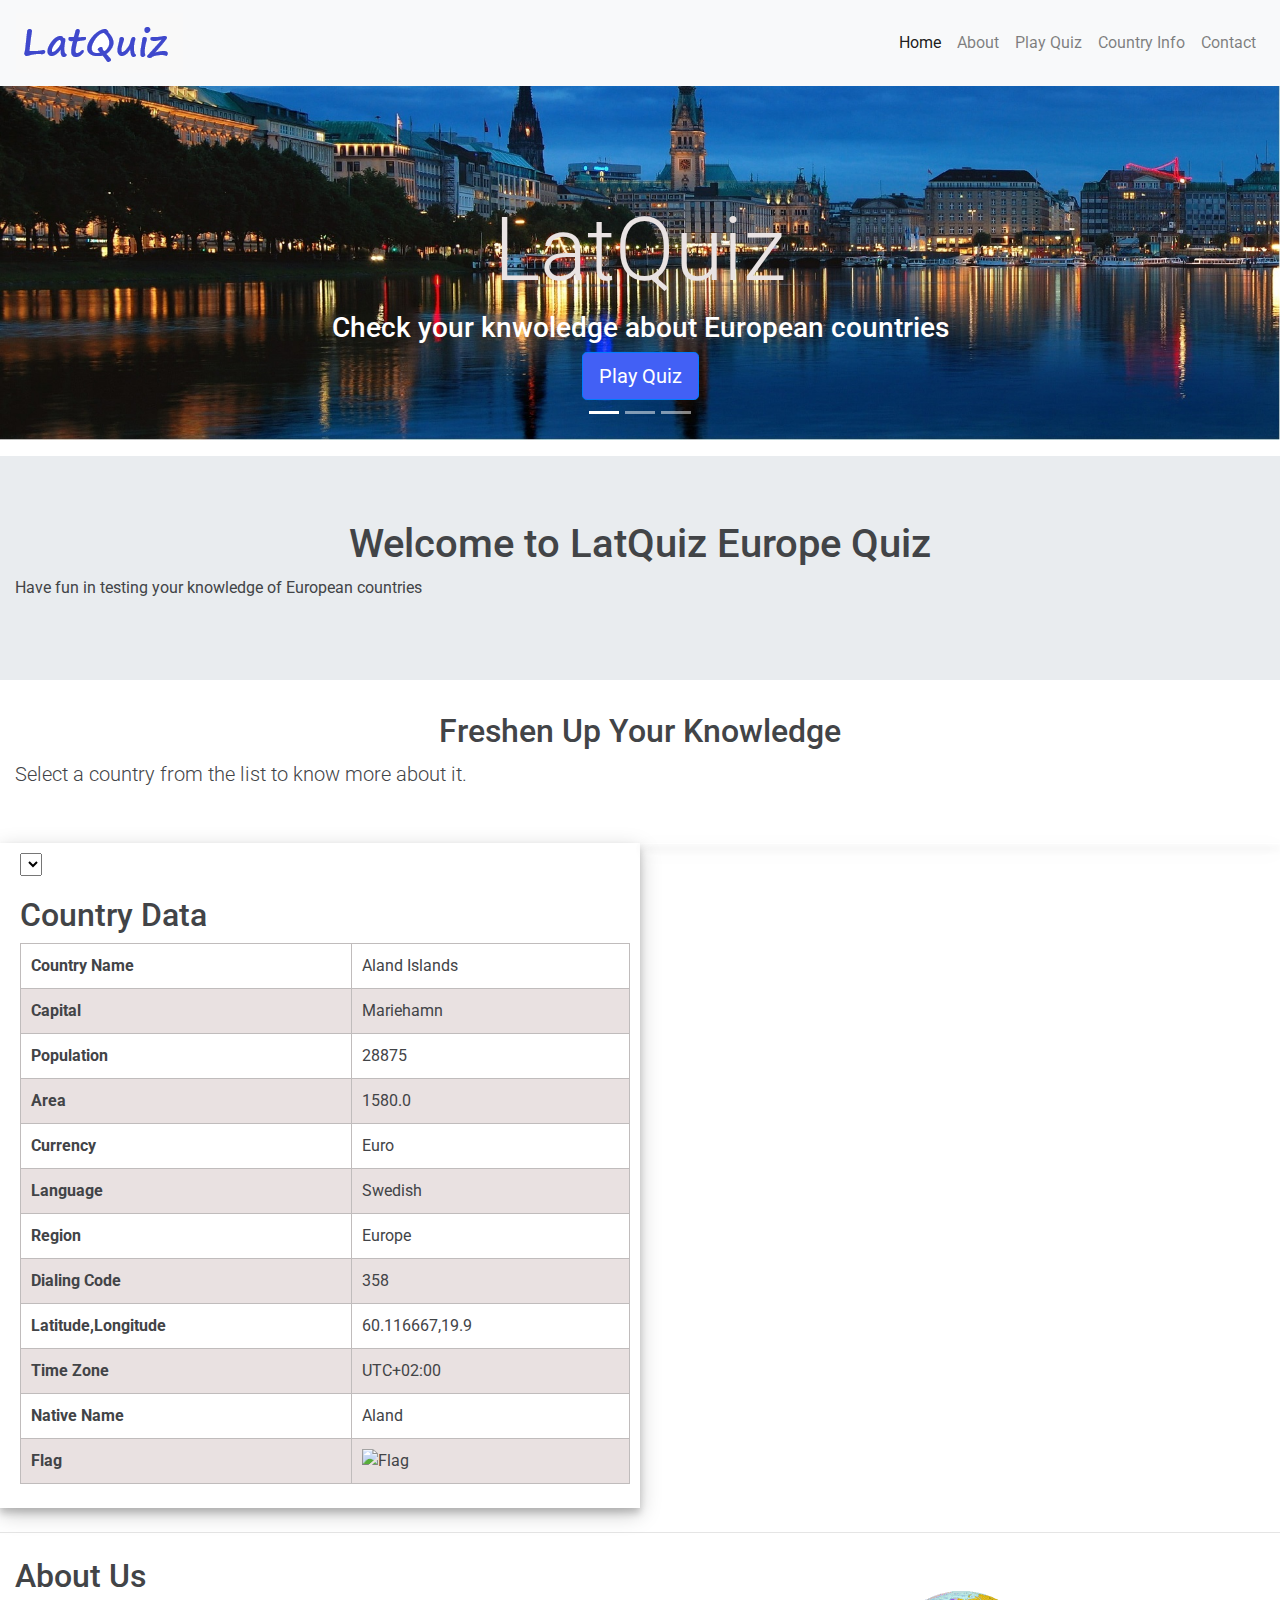
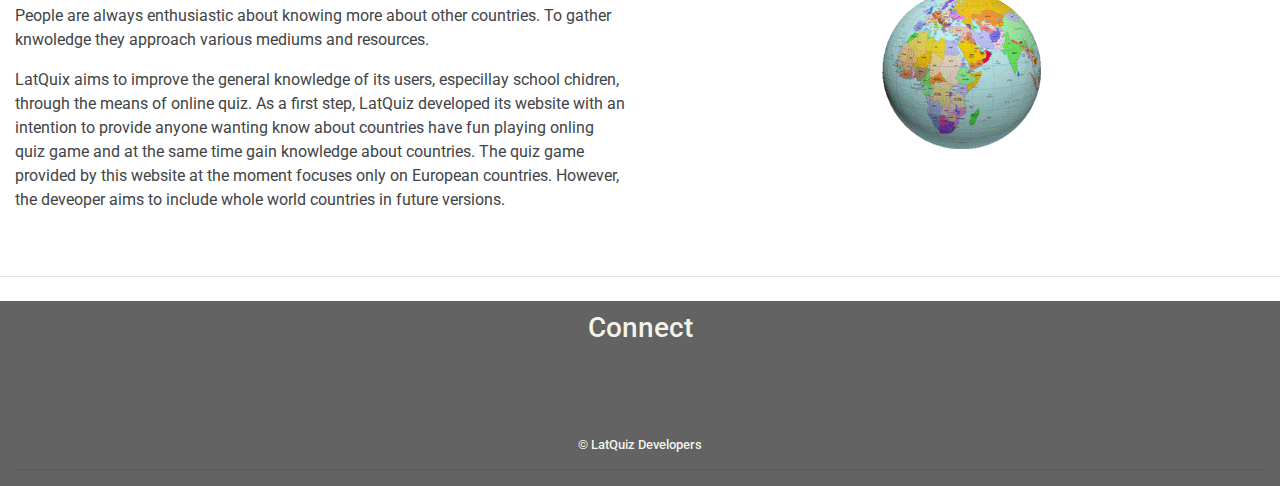
==== index.html @ 88f86298 "semantic mark up used to structure codes" ====
<!DOCTYPE html>
<html lang="en">
<head>
    <meta charset="UTF-8">
    <meta http-equiv="X-UA-Compatible" content="IE=edge">
    <meta name="viewport" content="width=device-width, initial-scale=1.0, maximum-scale=1, minimum-scale=1">
    <title>LatQuiz European Quiz</title>
    <link rel="stylesheet" href="https://maxcdn.bootstrapcdn.com/bootstrap/4.0.0/css/bootstrap.min.css" integrity="sha384-Gn5384xqQ1aoWXA+058RXPxPg6fy4IWvTNh0E263XmFcJlSAwiGgFAW/dAiS6JXm" crossorigin="anonymous">
    <script src="https://code.jquery.com/jquery-3.2.1.slim.min.js" integrity="sha384-KJ3o2DKtIkvYIK3UENzmM7KCkRr/rE9/Qpg6aAZGJwFDMVNA/GpGFF93hXpG5KkN" crossorigin="anonymous"></script>
    <script src="https://cdnjs.cloudflare.com/ajax/libs/popper.js/1.12.9/umd/popper.min.js" integrity="sha384-ApNbgh9B+Y1QKtv3Rn7W3mgPxhU9K/ScQsAP7hUibX39j7fakFPskvXusvfa0b4Q" crossorigin="anonymous"></script>
    <script src="https://maxcdn.bootstrapcdn.com/bootstrap/4.0.0/js/bootstrap.min.js" integrity="sha384-JZR6Spejh4U02d8jOt6vLEHfe/JQGiRRSQQxSfFWpi1MquVdAyjUar5+76PVCmYl" crossorigin="anonymous"></script>
    <link rel="stylesheet" href="https://use.fontawesome.com/releases/v5.6.3/css/all.css" integrity="sha384-UHRtZLI+pbxtHCWp1t77Bi1L4ZtiqrqD80Kn4Z8NTSRyMA2Fd33n5dQ8lWUE00s/" crossorigin="anonymous"/>
    <link rel="stylesheet" href="assets/css/style.css">
</head>
<body>
 <header>
    <!-- Credit: Navigation was created using Bootstrap code and was modified to fit the purpose of the site   -->
    <div class="container-fluid">
        <div class="row">
            <div class="col-lg-12 bg">
                <nav class="navbar navbar-expand-md navmain navbar-light bg-light fixed-top">
                    <a class="navbar-brand" href="index.html"><img src="assets/images/logo.png" alt="logo"></a>
                    <button class="navbar-toggler" type="button" data-toggle="collapse" data-target="#navbarResponsive" aria-controls="navbarNav" aria-expanded="false" aria-label="Toggle navigation">
                      <span class="navbar-toggler-icon"></span>
                    </button>
                    <div class="collapse navbar-collapse" id="navbarResponsive">
                      <ul class="navbar-nav ml-auto">
                        <li class="nav-item active">
                          <a class="nav-link" href="#">Home <span class="sr-only">(current)</span></a>
                        </li>
                        <li class="nav-item">
                          <a class="nav-link" href="#about">About</a>
                        </li>
                        <li class="nav-item">
                          <a class="nav-link" href="quiz.html">Play Quiz</a>
                        </li>
                        <li class="nav-item">
                           <a class="nav-link" href="#countryInfo">Country Info</a>
                        </li>
                        <li class="nav-item">
                           <a class="nav-link" href="contact.html">Contact</a>
                        </li>
                      </ul>
                    </div>
                  </nav>
            </div> 
        </div>    
    </div>   
 </header>
    
    <div class="container-fluid">
        <dir class="row">
            <div id="slides" class="carousel slide" data-ride="carousel">
                <ul class="carousel-indicators">
                    <li data-target="#slides" data-slide-to="0" class="active"></li>
                    <li data-target="#slides" data-slide-to="1"></li>
                    <li data-target="#slides" data-slide-to="2"></li>
                </ul>
                <div id="carousel-inner" class="carousel-inner">
                    <div class="carousel-item active">
                        <img src="assets/images/europe1.jpg" alt="background">
                        <div class="carousel-caption">
                            <h1 class="display-2" style="color:#e9e3e3">LatQuiz</h1>
                            <h3>Check your knwoledge about European countries</h3>
                            <a href="quiz.html"><button type="button" class="btn btn-primary btn-lg">Play Quiz</button></a>
                        </div>
                    </div>
                    <div class="carousel-item">
                      <img src="assets/images/europe2.jpg" alt="background">
                      <div class="carousel-caption">
                          <h1 class="display-2" style="color:#e9e3e3">LatQuiz</h1>
                          <h3>Second smallest continent in size but the third largest in population</h3>
                          <a href="quiz.html"><button type="button" class="btn btn-primary btn-lg">Play Quiz</button></a>
                      </div>
                  </div>
                  <div class="carousel-item">
                      <img src="assets/images/europe3.jpg" alt="background">
                      <div class="carousel-caption">
                          <h1 class="display-2" style="color:#e9e3e3">LatQuiz</h1>
                          <h3>Check your knwoledge about European countries</h3>
                          <a href="quiz.html"><button type="button" class="btn btn-primary btn-lg">Play Quiz</button></a>
                      </div>
                  </div>
                </div>
            </div> 
        </dir>
     </div>

     <div class="jumbotron jumbotron-fluid">
         <div class="col-12">
            <h1>Welcome to LatQuiz Europe Quiz</h1>
            <p>Have fun in testing your knowledge of European countries</p>
        </div>
      </div>
    
      <div class="container-fluid padding"  id="countryInfo">
          <div class="row welcome text-center">
              <div class="col-12">
                  <h2> Freshen Up Your Knowledge</h2>  
              </div>
              <hr> 
              <div class="col-12"  style="margin-bottom: 3%;">
                  <p class="lead">Select a country from the list to know more about it.</p>
              </div>
          </div>
      </div>

      <div> 
         
      <div class="container-fluid">
          <div class="row paddin">
              <div class="col-xs-12 col-sm-12 col-md-12 col-lg-6" id="countryData">
                <select name="countryList" id="countryList" onfocus='this.size=10;' onblur='this.size=1;' onchange ="displayData(this.value); this.size=1; this.blur();"></select>
                <h2 id ="countryHead" style="margin-left: 5px;">Country Data</h2>
                <table>
                    <tr>
                        <th>
                            Country Name
                        </th>
                        <td id="c_name">
                            Aland Islands
                        </td>
                    </tr>
                    <tr>
                        <th>
                            Capital
                        </th>
                        <td id="c_cap">
                            Mariehamn
                        </td>
                    </tr>
                    <tr>
                        <th>
                            Population
                        </th>
                        <td id="c_pop">
                            28875
                        </td>
                    </tr>
                    <tr>
                        <th>
                            Area
                        </th>
                        <td id="c_area">
                            1580.0
                        </td>
                    </tr>
                    <tr>
                        <th>
                            Currency
                        </th>
                        <td id="c_currency">
                            Euro
                        </td>
                    </tr>
                    <tr>
                        <th>
                            Language
                        </th>
                        <td id="c_language">
                            Swedish
                        </td>
                    </tr>
                    <tr>
                        <th>
                            Region
                        </th>
                        <td id="c_region">
                            Europe
                        </td>
                    </tr>
                    <tr>
                        <th>
                            Dialing Code
                        </th>
                        <td id="c_dial">
                            358
                        </td>
                    </tr>
                    <tr>
                        <th>
                            Latitude,Longitude
                        </th>
                        <td id="c_lat">
                            60.116667,19.9
                        </td>
                    </tr>
                    <tr>
                        <th>
                            Time Zone
                        </th>
                        <td  id="c_time">
                            UTC+02:00
                        </td>
                    </tr>
                    <tr>
                        <th>
                            Native Name
                        </th>
                        <td id="c_native">
                            Aland
                        </td>
                    </tr>
                    <tr>
                        <th>
                            Flag
                        </th>
                        <td id="c_flag">
                            <img id="flag_img" src="https://restcountries.eu/data/ala.svg" alt="Flag" width="50px;" height="30px;">
                        </td>
                    </tr>
                </table>
                <br>
                
              </div>
              <div class="col-md-6 col-lg-6" id="map">
    
              </div>

          </div>
      </div>
      <div class="container-fluid">
        <hr class="my-4">
      </div>
  
       <div class="container-fluid"  id="about">
            <div class="row padding">
                <div class="col-md-12 col-lg-6">
                    <h2>About Us</h2>
                    <p>People are always enthusiastic about knowing more about other countries.  To gather knwoledge they approach various mediums and resources.</p>
                    <p>LatQuix aims to improve the general knowledge of its users, especillay school chidren, through the means of online quiz. 
                        As a first step, LatQuiz developed its website with an intention to provide anyone wanting know about countries have fun 
                        playing onling quiz game and at the same time gain knowledge about countries. The quiz game provided by this website at 
                        the moment focuses only on European countries.  However, the deveoper aims to include whole world countries in future versions.</p>
                    <br>                   
                </div>
                <div class="col-md-6 col-lg-6" id="about_img">
                    <img src="assets/images/globe.gif" alt="image" class="image-fluid">
                </div>
            </div>
            <hr class="my-4">
        </div>

        <!-- Footer section -->
        <div class="container-fluid">
            <footer>
                <div class="container-fluid padding">
                    <div class="row text-center padding">
                        <div class="col-12">
                            <h3>Connect</h3>
                        </div>
                        <div class="col-12 social padding">
                            <a href="https://www.facebook.com/" target="_blank"><i class="fab fa-facebook"></i></a>
                            <a href="https://twitter.com/?lang=en-gb" target="_blank"><i class="fab fa-twitter"></i></a>
                            <a href="https://www.instagram.com" target="_blank"><i class="fab fa-instagram"></i></a>
                            <a href="https://www.youtube.com/" target="_blank"><i class="fab fa-youtube"></i></a>
                        </div>
                        <br><br>
                        <div class="col-12" style="margin-top: 15px;">
                            <h5 style="font-size: small;">&copy; LatQuiz Developers</h5>
                            <hr class="light-100">
                        </div>
                    </div>
                </div>
            </footer>
        </div>
    <script src="assets/js/script.js"></script>
    <!--
    <script>
       // Google Map API - Credit:- Google Maps Platform sample code has been used and modified to display map dynamically 

    function initMap() {
        var map = new google.maps.Map(document.getElementById("map"), {
        zoom: 4,
        center: {
            lat: 53.0000,
            lng: 9.0000
        }
    });
    }
    </script>
    <script async defer src="https://maps.googleapis.com/maps/api/js?key=AIzaSyBysis8AzOca7KkOciKyOldQB3cg3c9D_o&callback=initMap&libraries=&v=weekly">
    </script>
    -->
</body>
</html>
---- assets/css/style.css ----
@import url('https://fonts.googleapis.com/css2?family=Roboto:wght@400;500;700&family=Lato&display=swap');

* {
  box-sizing: border-box;
}

body {
    background-color: bg-light;
    overflow: auto;
    min-height: 100%;
    color: rgb(66, 68, 71) !important;
}

.header {
    margin: 0;
}
html, body {
    height: 100%;
    width: 100%;
    margin: 0;
    padding: 0;
    font-family: 'Roboto', sans-serif;
    color: rgb(0, 0, 0);
}
.row {
    margin-left: 0;
    margin-right: 0;
    padding-left: 0;
    padding-right: 0;
}

.container-fluid{
    padding-left: 0;
    padding-right: 0;
}

.btn-primary {
    background-color: #4260f5;
}

/*------- Home page styling  -----*/

.jumbotron h1, p {
    text-align: center;
}

.social {
    font-size: 2.5rem;
    display: block;
}

.social a {
    padding-left: 30px;
    padding-right: 30px;
}

.social .fab {
    color: rgb(223, 222, 166);
}

#countryList {
    display: block;
    margin-left: 5px;
    margin-bottom: 20px;
}

#countryData {
    padding-top: 10px;
    box-shadow: 0 5px 7px 0 rgba(0, 0.1, 0, 0.18), 0 6px 20px 0 rgba(0, 0.1, 0, 0.21);
}

table {
    border-collapse: collapse;
    width: 100%;
    margin-left: 5px;
  }
  
td, th {
    border: 1px solid #c0bcbc;
    text-align: left;
    padding: 10px;
  }
  
tr:nth-child(even) {
    background-color: #e9e1e1;
  }

#map {
    box-shadow: 0 5px 7px 0 rgba(0, 0.1, 0, 0.18), 0 6px 20px 0 rgba(0, 0.1, 0, 0.21);
    width: 100%;
    height: 100%;
}

footer {
    background-color: rgb(99, 99, 99);
}

footer h3, h5 {
    padding-top: 10px;
    color: rgba(248, 248, 239, 0.979);
}

#about p {
    text-align: left;
}

#about_img img {
    display: block;
    margin: 0 auto;
}

/*--------- Quiz page styling ------*/
.playGround {
    position: relative;
    display: block;
    height: 50%;
    width: 50%;
    background-color: rgb(225, 238, 215);
    border: 1px solid blue;
    margin: 120px auto;
    border-radius: 10px;
    padding-left: 0;
    padding-right: 0;
}

.gameIntro {
    position: relative;
    display: inline-block;
    height: 100%; 
    width: 100%;
    background-color: white;
    border-radius: 10px;
    padding:25px;
    background-image: url('../images/europe4.jpg');
    background-size: cover;
    background-repeat: no-repeat;
}

.gameIntro h1 {
    position: static;
    color:honeydew;
    margin-top: 20%;
    margin-bottom: 20%;
    text-align: center;
}

.gameIntro .btnStart1 {
    position: static;
    width: auto !important;
    height: 40px;
    border: 1px solid #4290f5;
    border-radius: 5px;
    font-size:1.2em !important;
    color: white; 
    background-color: #4260f5;
    display: block;
    margin: 0 auto;
   }

.gameIntro .btnStart1:hover {
    background-color: rgb(245, 234, 209);
   }

.question {
    padding: 10px;
    margin-top: 20px;
    background-color: rgb(63, 100, 20);
    color:#fbfbfb;
    text-align: center;
   }

   .ulOption {
	    list-style: none;
    	padding: 0%;
    	margin-top: 30px;
    	display: flex;
    	justify-content: space-between;
    	flex-wrap: wrap;
}

.option {
    width: 45%;
    border-radius: 5px;
    background-color: rgb(255, 187, 0);
    padding:10px;
    padding-bottom: 10px;
    margin-right: 10px;
    margin-top: 20px;
    margin-left: 10px;  
}

.rightAnswer {
    background-color: green;
}

#qpanel {
    float: left;
    margin-left: 20px;
    color: rgba(158, 67, 14, 0.945);
    font-weight: bold;
}

#spanel {
    float: right;
    margin-right: 20px;
    color: rgba(158, 67, 14, 0.945);
    font-weight: bold;    
}

#qcount {
    color:blue;
 }

#score {
    color:red;
 }

#hresult {
    margin-top: 2%;
}

#btnNext {
    color: rgba(249, 253, 6, 0.959);
    background-color: rgb(122, 184, 51);
    border: none;
    border-radius: 2px;
    position: absolute;
    right: 30px;
    bottom: 10px;
    min-width: 100px;
    min-height: 30px;
    font-weight:500;
    display: block;
    margin: 0 auto;
}

#hresult {
    font-size: 2em;
    color: blue;
    text-align: center;
}

#btnReplay {
    min-width: 25%;
    min-height: 25%;
    background-color: orange;
    color: red;
    font-size: 1.3em;
    display: block;
    margin: 10px auto;
    border: 1px solid orange;
    border-radius: 5px;
}

button:focus {
   outline: none !important;
}

.instruction {
    height: auto;
    display: block;
    margin : 0 auto;
    padding-left: 10px;
    padding-right: 10px;
    background-color: #fdfdfd;
    border-radius: 10px;
}

.instruction h3, p {
    text-align: left;
}

/* Contact page styling ------ */

#contact-jumbo {
    margin-top: 60px;
    text-align: center;
}

#contFooter {
   margin-top: 200px;
}

.contTxt {
   background-color: lightyellow;
}

select {
  size: 10;
}

/* Credit: Code for media queries was taken from w3school websit and modified to fit the purpose of the site */
/* Extra small devices (phones, 600px and down) */
@media only screen and (max-width: 600px) {
h2 {
    font-size: medium;
    }

p {
    font-size: small !important;
    }

.carousel {
    display: none;
    }

.pageDiv {
    width: 100%;
    height: auto;
    }

div .container {
    padding: 0;
    }

div .col-lg-12 {
    padding: 0;
    }

.jumbotron h1 {
    margin-top: 40px;
    font-size: large;
    }

.playGround {
    width: 100%;
	height: auto;
    margin-top: 100px;
    }

.gameIntro .btnStart1 {
	display: block;
	width: 50%;
	font-size: 0.8em;
	font-weight: bold;
	margin: 0 auto;
    }

.playGround .quizContainer  {
    height: auto;
  	width: 100%;
    }

.ulOption {
	padding-bottom: 10px;
    }

.option {
    width: 90%;
	height: auto;
	display: block;
	margin-top: 10px;
    }

.scorePanel {
	display: grid;
	font-size: small;
    }

.next {
	margin-top: 20%;
}

.btnNext {
	display: flex;
}

#hresult {
    margin-top: 20px;
    display: block;
    font-size: large;
}

#countryData {
    padding-top: 10px;
    box-shadow: none;
    padding-left: 1px;
  }

#countryList {
    width: 100%;
    margin-left: 5px;
}

#countryHead {
    font-size: 1.2em;
    }

table {
    font-size: 15px;
    margin-left: 3px; 
  }

footer h3 {
    font-size: small;
  }

footer .social {
    font-size: large;
    display: flex;
    justify-content: center;
    }

footer .social a {
    padding-left: 25px;
    padding-right: 25px;
    }

#about_img img {
    width: 50%;
    }

#contact-jumbo {
    margin-top: 50px;
    text-align: center;
    }

#contact-jumbo h4 {
    margin-top: 20%;
    font-size: larger;
    }

.instruction {
    width: 100%;
    }
}

/* Small devices (portrait tablets and large phones, 600px and up) */
@media only screen and (min-width: 600x) {
h2 {
    font-size: medium;
    }

p {
    font-size: small !important;
    }

.carousel {
    display: none;
    }
 
.pageDiv {
    width: 100%;
    height: auto;
    }
   
div .container {
    padding: 0;
    }

div .col-lg-12 {
    padding: 0;
    }

.playGround {
	width: 100%;
	height: auto;
    margin-top: 100px;
	padding-bottom: 10px;
    }

.gameIntro .btnStart1 {
   	width: 50%;
	font-size: 0.8em;
	font-weight: bold;
	margin: 0 auto;
    }

.playGround .quizContainer {
	height: auto;
  	width: 100%;
    }

.ulOption {
	padding-bottom: 10px;
    }

.option {
    width: 90%;
    height: auto;
    display: block;
	margin-top: 10px;
    }

.scorePanel {
	display: grid;
	font-size: small;
    }

.next {
	margin-top: 20%;
}

.btnNext {
	display: flex;
    }

#hresult {
    margin-top: 20px;
    display: block;
    font-size: large;
}

#countryData {
    padding-top: 10px;
    box-shadow: none;
    padding-left: 1px;
  }

#countryList {
    width: 100%;
    margin-left: 5px;
}

#countryHead {
    font-size: 1.2em;
    }

table {
    margin-left: 2px;
    }
footer h3 {
    font-size: small;
    }

footer .social {
    font-size: large;
    display: flex;
}

footer .social a {
    padding-left: 30px;
    padding-right: 30px;
    justify-content: center;
}

#about_img img {
    width: 50%;
}

#contact-jumbo {
    margin-top: 50px;
    text-align: center;
    font-size: large;
}

#contact-jumbo h4 {
    margin-top: 20%;
    font-size: large;
}

.instruction {
    width: 100%;
    }
}
  
/* Medium devices (landscape tablets, 768px and up) */
@media only screen and (min-width: 768px) {
.carousel {
    display: block;
    }

.carousel .carousel-item img {
    width:100%;
    height: 100%;
    margin-left: 0;
    margin-right: 0;
    padding-left: 0;
    padding-right: 0;
    }

.pageDiv {
    width: 90%;
    height: auto;
    }

.playGround {
    width: 95%;
    height: 50%;
	padding: 0;
    }

.option {
    width: 45%;
	height: 60px;
    }

.scorePanel {
	padding-block: 10px;
	display: grid;
	font-size: large;
    }

#hresult {
    margin-top: 20px;
    display: block;
    font-size: x-large;
    }

.instruction {
    width: 95%;
    }
} 
  
/* Large devices (laptops/desktops, 992px and up) */
@media only screen and (min-width: 992px) {
.carousel {
    display: block;
    }
    
header {
	width: 100%;
  }

.pageDiv {
    width: 100%;
    height: auto;
    }

.playGround {
    width: 50%;
    height: 50%;
    padding: 0;
    }

.option {
    width: 45%;
	height: 60px;
    }

.scorePanel {
	padding-block: 10px;
	display: grid;
	font-size: large;
    }

#hresult {
    margin-top: 20px;
    display: block;
    font-size: x-large;
}

.option:hover {
    background-color: rgb(199, 149, 75) !important;
    transition: 0.5s; 
    cursor: pointer;
  } 
}
  
/* Extra large devices (large laptops and desktops, 1200px and up) */
@media only screen and (min-width: 1200px) {
    .carousel {
        display: block;
    }
    
   header {
	width: 100%;
    }

.pageDiv {
    width: 100%;
    height: auto;
    }

.playGround {
    width: 50%;
    height: 50%;
	padding: 0;
    }

.option {
    width: 45%;
	height: 60px;
    }

.scorePanel {
	padding-block: 10px;
	display: grid;
	font-size: large;
    }

#hresult {
    margin-top: 20px;
    display: block;
    font-size: x-large;
}

.option:hover {
    background-color: rgb(199, 149, 75) !important;
    transition: 0.5s; 
    cursor: pointer;
  }

.instruction {
    width: 50%;
    }
}
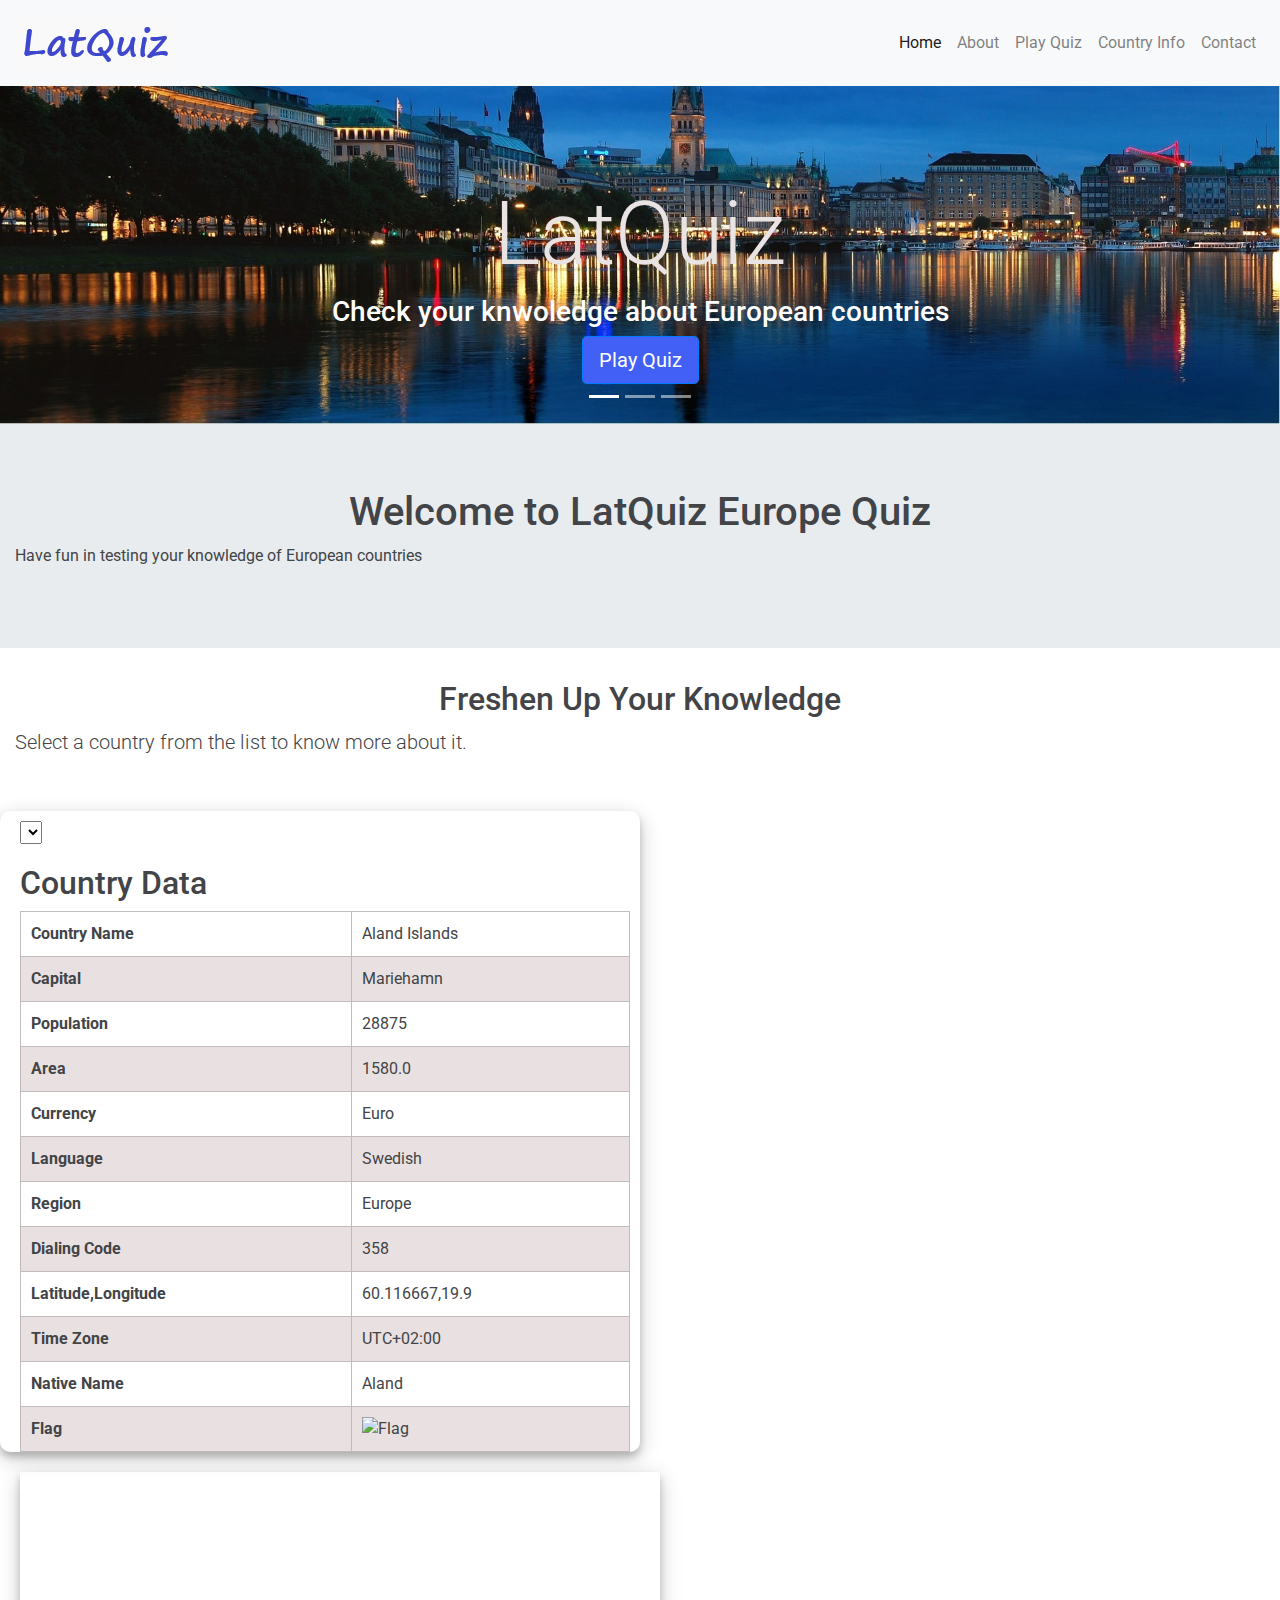
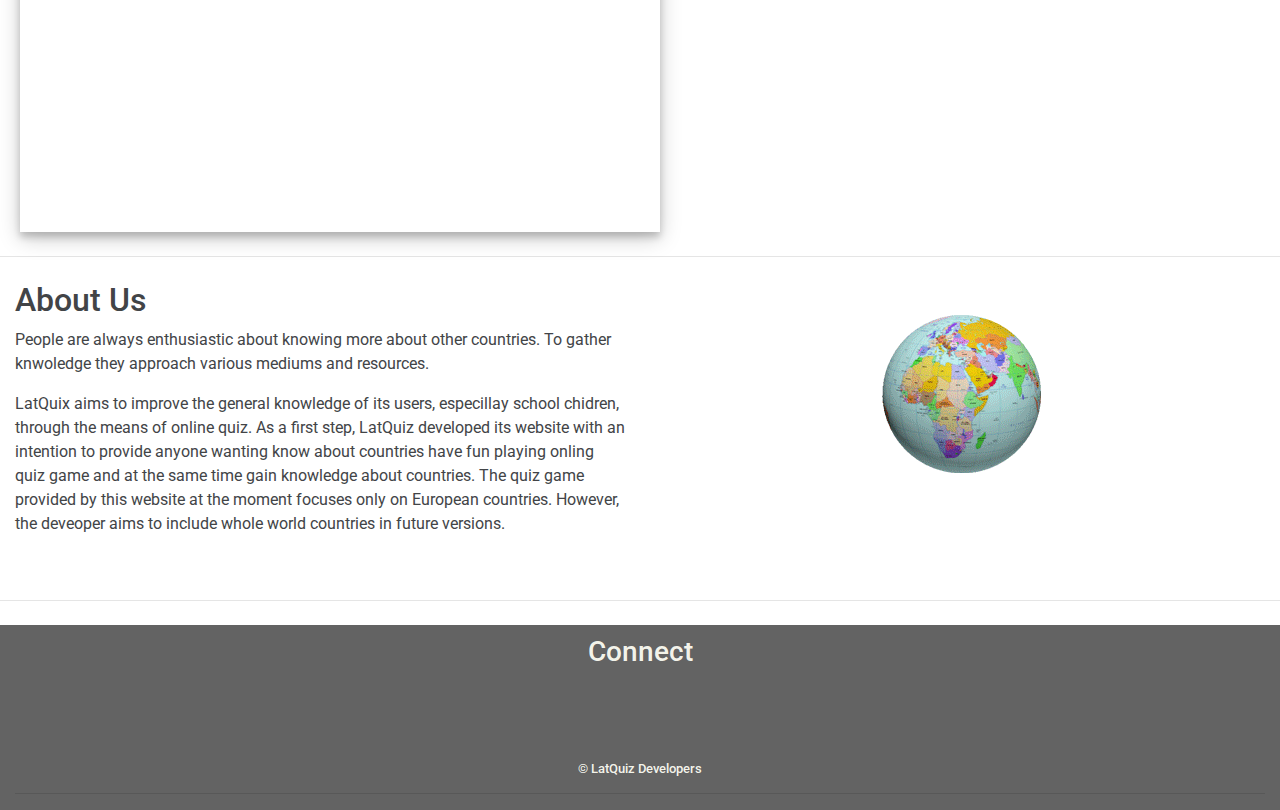
==== commit 93b4bca6: "trying to solve google map display issue" ====
--- a/index.html
+++ b/index.html
@@ -1,244 +1,242 @@
 <!DOCTYPE html>
 <html lang="en">
-<head>
-    <meta charset="UTF-8">
-    <meta http-equiv="X-UA-Compatible" content="IE=edge">
-    <meta name="viewport" content="width=device-width, initial-scale=1.0, maximum-scale=1, minimum-scale=1">
-    <title>LatQuiz European Quiz</title>
-    <link rel="stylesheet" href="https://maxcdn.bootstrapcdn.com/bootstrap/4.0.0/css/bootstrap.min.css" integrity="sha384-Gn5384xqQ1aoWXA+058RXPxPg6fy4IWvTNh0E263XmFcJlSAwiGgFAW/dAiS6JXm" crossorigin="anonymous">
-    <script src="https://code.jquery.com/jquery-3.2.1.slim.min.js" integrity="sha384-KJ3o2DKtIkvYIK3UENzmM7KCkRr/rE9/Qpg6aAZGJwFDMVNA/GpGFF93hXpG5KkN" crossorigin="anonymous"></script>
-    <script src="https://cdnjs.cloudflare.com/ajax/libs/popper.js/1.12.9/umd/popper.min.js" integrity="sha384-ApNbgh9B+Y1QKtv3Rn7W3mgPxhU9K/ScQsAP7hUibX39j7fakFPskvXusvfa0b4Q" crossorigin="anonymous"></script>
-    <script src="https://maxcdn.bootstrapcdn.com/bootstrap/4.0.0/js/bootstrap.min.js" integrity="sha384-JZR6Spejh4U02d8jOt6vLEHfe/JQGiRRSQQxSfFWpi1MquVdAyjUar5+76PVCmYl" crossorigin="anonymous"></script>
-    <link rel="stylesheet" href="https://use.fontawesome.com/releases/v5.6.3/css/all.css" integrity="sha384-UHRtZLI+pbxtHCWp1t77Bi1L4ZtiqrqD80Kn4Z8NTSRyMA2Fd33n5dQ8lWUE00s/" crossorigin="anonymous"/>
-    <link rel="stylesheet" href="assets/css/style.css">
-</head>
-<body>
- <header>
-    <!-- Credit: Navigation was created using Bootstrap code and was modified to fit the purpose of the site   -->
-    <div class="container-fluid">
-        <div class="row">
-            <div class="col-lg-12 bg">
-                <nav class="navbar navbar-expand-md navmain navbar-light bg-light fixed-top">
-                    <a class="navbar-brand" href="index.html"><img src="assets/images/logo.png" alt="logo"></a>
-                    <button class="navbar-toggler" type="button" data-toggle="collapse" data-target="#navbarResponsive" aria-controls="navbarNav" aria-expanded="false" aria-label="Toggle navigation">
-                      <span class="navbar-toggler-icon"></span>
-                    </button>
-                    <div class="collapse navbar-collapse" id="navbarResponsive">
-                      <ul class="navbar-nav ml-auto">
-                        <li class="nav-item active">
-                          <a class="nav-link" href="#">Home <span class="sr-only">(current)</span></a>
-                        </li>
-                        <li class="nav-item">
-                          <a class="nav-link" href="#about">About</a>
-                        </li>
-                        <li class="nav-item">
-                          <a class="nav-link" href="quiz.html">Play Quiz</a>
-                        </li>
-                        <li class="nav-item">
-                           <a class="nav-link" href="#countryInfo">Country Info</a>
-                        </li>
-                        <li class="nav-item">
-                           <a class="nav-link" href="contact.html">Contact</a>
-                        </li>
-                      </ul>
-                    </div>
-                  </nav>
-            </div> 
-        </div>    
-    </div>   
- </header>
-    
-    <div class="container-fluid">
-        <dir class="row">
-            <div id="slides" class="carousel slide" data-ride="carousel">
-                <ul class="carousel-indicators">
-                    <li data-target="#slides" data-slide-to="0" class="active"></li>
-                    <li data-target="#slides" data-slide-to="1"></li>
-                    <li data-target="#slides" data-slide-to="2"></li>
-                </ul>
-                <div id="carousel-inner" class="carousel-inner">
-                    <div class="carousel-item active">
-                        <img src="assets/images/europe1.jpg" alt="background">
+    <head>
+        <meta charset="UTF-8">
+        <meta http-equiv="X-UA-Compatible" content="IE=edge">
+        <meta name="viewport" content="width=device-width, initial-scale=1.0, maximum-scale=1, minimum-scale=1">
+        <title>LatQuiz European Quiz</title>
+        <script src="https://polyfill.io/v3/polyfill.min.js?features=default"></script>
+        <link rel="stylesheet" href="https://maxcdn.bootstrapcdn.com/bootstrap/4.0.0/css/bootstrap.min.css" integrity="sha384-Gn5384xqQ1aoWXA+058RXPxPg6fy4IWvTNh0E263XmFcJlSAwiGgFAW/dAiS6JXm" crossorigin="anonymous">
+        <script src="https://code.jquery.com/jquery-3.2.1.slim.min.js" integrity="sha384-KJ3o2DKtIkvYIK3UENzmM7KCkRr/rE9/Qpg6aAZGJwFDMVNA/GpGFF93hXpG5KkN" crossorigin="anonymous"></script>
+        <script src="https://cdnjs.cloudflare.com/ajax/libs/popper.js/1.12.9/umd/popper.min.js" integrity="sha384-ApNbgh9B+Y1QKtv3Rn7W3mgPxhU9K/ScQsAP7hUibX39j7fakFPskvXusvfa0b4Q" crossorigin="anonymous"></script>
+        <script src="https://maxcdn.bootstrapcdn.com/bootstrap/4.0.0/js/bootstrap.min.js" integrity="sha384-JZR6Spejh4U02d8jOt6vLEHfe/JQGiRRSQQxSfFWpi1MquVdAyjUar5+76PVCmYl" crossorigin="anonymous"></script>
+        <link rel="stylesheet" href="https://use.fontawesome.com/releases/v5.6.3/css/all.css" integrity="sha384-UHRtZLI+pbxtHCWp1t77Bi1L4ZtiqrqD80Kn4Z8NTSRyMA2Fd33n5dQ8lWUE00s/" crossorigin="anonymous"/>
+        <link rel="stylesheet" href="assets/css/style.css">
+    </head>
+    <body>
+        <header>
+        <!-- Credit: Navigation was created using Bootstrap code and was modified to fit the purpose of the site   -->
+        <div class="container-fluid">
+            <div class="row">
+                <div class="col-lg-12 bg">
+                    <nav class="navbar navbar-expand-md navmain navbar-light bg-light fixed-top">
+                        <a class="navbar-brand" href="index.html"><img src="assets/images/logo.png" alt="logo"></a>
+                        <button class="navbar-toggler" type="button" data-toggle="collapse" data-target="#navbarResponsive" aria-controls="navbarNav" aria-expanded="false" aria-label="Toggle navigation">
+                        <span class="navbar-toggler-icon"></span>
+                        </button>
+                        <div class="collapse navbar-collapse" id="navbarResponsive">
+                        <ul class="navbar-nav ml-auto">
+                            <li class="nav-item active">
+                            <a class="nav-link" href="#">Home <span class="sr-only">(current)</span></a>
+                            </li>
+                            <li class="nav-item">
+                            <a class="nav-link" href="#about">About</a>
+                            </li>
+                            <li class="nav-item">
+                            <a class="nav-link" href="quiz.html">Play Quiz</a>
+                            </li>
+                            <li class="nav-item">
+                            <a class="nav-link" href="#countryInfo">Country Info</a>
+                            </li>
+                            <li class="nav-item">
+                            <a class="nav-link" href="contact.html">Contact</a>
+                            </li>
+                        </ul>
+                        </div>
+                    </nav>
+                </div> 
+            </div>    
+        </div>   
+        </header>
+        
+        <div class="container-fluid">
+            <div class="row">
+                <div id="slides" class="carousel slide" data-ride="carousel">
+                    <ul class="carousel-indicators">
+                        <li data-target="#slides" data-slide-to="0" class="active"></li>
+                        <li data-target="#slides" data-slide-to="1"></li>
+                        <li data-target="#slides" data-slide-to="2"></li>
+                    </ul>
+                    <div id="carousel-inner" class="carousel-inner">
+                        <div class="carousel-item active">
+                            <img src="assets/images/europe1.jpg" alt="background">
+                            <div class="carousel-caption">
+                                <h1 class="display-2" style="color:#e9e3e3">LatQuiz</h1>
+                                <h3>Check your knwoledge about European countries</h3>
+                                <a href="quiz.html"><button type="button" class="btn btn-primary btn-lg">Play Quiz</button></a>
+                            </div>
+                        </div>
+                        <div class="carousel-item">
+                        <img src="assets/images/europe2.jpg" alt="background">
+                        <div class="carousel-caption">
+                            <h1 class="display-2" style="color:#e9e3e3">LatQuiz</h1>
+                            <h3>Second smallest continent in size but the third largest in population</h3>
+                            <a href="quiz.html"><button type="button" class="btn btn-primary btn-lg">Play Quiz</button></a>
+                        </div>
+                        </div>
+                    <div class="carousel-item">
+                        <img src="assets/images/europe3.jpg" alt="background">
                         <div class="carousel-caption">
                             <h1 class="display-2" style="color:#e9e3e3">LatQuiz</h1>
                             <h3>Check your knwoledge about European countries</h3>
                             <a href="quiz.html"><button type="button" class="btn btn-primary btn-lg">Play Quiz</button></a>
                         </div>
                     </div>
-                    <div class="carousel-item">
-                      <img src="assets/images/europe2.jpg" alt="background">
-                      <div class="carousel-caption">
-                          <h1 class="display-2" style="color:#e9e3e3">LatQuiz</h1>
-                          <h3>Second smallest continent in size but the third largest in population</h3>
-                          <a href="quiz.html"><button type="button" class="btn btn-primary btn-lg">Play Quiz</button></a>
-                      </div>
-                  </div>
-                  <div class="carousel-item">
-                      <img src="assets/images/europe3.jpg" alt="background">
-                      <div class="carousel-caption">
-                          <h1 class="display-2" style="color:#e9e3e3">LatQuiz</h1>
-                          <h3>Check your knwoledge about European countries</h3>
-                          <a href="quiz.html"><button type="button" class="btn btn-primary btn-lg">Play Quiz</button></a>
-                      </div>
-                  </div>
-                </div>
-            </div> 
-        </dir>
-     </div>
-
-     <div class="jumbotron jumbotron-fluid">
-         <div class="col-12">
-            <h1>Welcome to LatQuiz Europe Quiz</h1>
-            <p>Have fun in testing your knowledge of European countries</p>
-        </div>
-      </div>
+                    </div>
+                </div> 
+            </div>
+        </div>
+
+        <div class="jumbotron jumbotron-fluid">
+            <div class="col-12">
+                <h1>Welcome to LatQuiz Europe Quiz</h1>
+                <p>Have fun in testing your knowledge of European countries</p>
+            </div>
+        </div>
+        
+        <div class="container-fluid padding"  id="countryInfo">
+            <div class="row welcome text-center">
+                <div class="col-12">
+                    <h2> Freshen Up Your Knowledge</h2>  
+                </div>
+                <hr> 
+                <div class="col-12"  style="margin-bottom: 3%;">
+                    <p class="lead">Select a country from the list to know more about it.</p>
+                </div>
+            </div>
+        </div>
+
+        <div>          
+        <div class="container-fluid">
+            <div class="row paddin">
+                <div class="col-xs-12 col-sm-12 col-md-12 col-lg-6" id="countryData">
+                    <select name="countryList" id="countryList" onfocus='this.size=10;' onblur='this.size=1;' onchange ="displayData(this.value); this.size=1; this.blur();"></select>
+                    <h2 id ="countryHead" style="margin-left: 5px;">Country Data</h2>
+                    <table>
+                        <tr>
+                            <th>
+                                Country Name
+                            </th>
+                            <td id="c_name">
+                                Aland Islands
+                            </td>
+                        </tr>
+                        <tr>
+                            <th>
+                                Capital
+                            </th>
+                            <td id="c_cap">
+                                Mariehamn
+                            </td>
+                        </tr>
+                        <tr>
+                            <th>
+                                Population
+                            </th>
+                            <td id="c_pop">
+                                28875
+                            </td>
+                        </tr>
+                        <tr>
+                            <th>
+                                Area
+                            </th>
+                            <td id="c_area">
+                                1580.0
+                            </td>
+                        </tr>
+                        <tr>
+                            <th>
+                                Currency
+                            </th>
+                            <td id="c_currency">
+                                Euro
+                            </td>
+                        </tr>
+                        <tr>
+                            <th>
+                                Language
+                            </th>
+                            <td id="c_language">
+                                Swedish
+                            </td>
+                        </tr>
+                        <tr>
+                            <th>
+                                Region
+                            </th>
+                            <td id="c_region">
+                                Europe
+                            </td>
+                        </tr>
+                        <tr>
+                            <th>
+                                Dialing Code
+                            </th>
+                            <td id="c_dial">
+                                358
+                            </td>
+                        </tr>
+                        <tr>
+                            <th>
+                                Latitude,Longitude
+                            </th>
+                            <td id="c_lat">
+                                60.116667,19.9
+                            </td>
+                        </tr>
+                        <tr>
+                            <th>
+                                Time Zone
+                            </th>
+                            <td  id="c_time">
+                                UTC+02:00
+                            </td>
+                        </tr>
+                        <tr>
+                            <th>
+                                Native Name
+                            </th>
+                            <td id="c_native">
+                                Aland
+                            </td>
+                        </tr>
+                        <tr>
+                            <th>
+                                Flag
+                            </th>
+                            <td id="c_flag">
+                                <img id="flag_img" src="https://restcountries.eu/data/ala.svg" alt="Flag" width="50px;" height="30px;">
+                            </td>
+                        </tr>
+                    </table>
+                  
+                </div>
+                <div class="col-md-6 col-lg-6" id="map">
+        
+                </div>
+            </div>
+        </div>
+        <div class="container-fluid">
+            <hr class="my-4">
+        </div>
     
-      <div class="container-fluid padding"  id="countryInfo">
-          <div class="row welcome text-center">
-              <div class="col-12">
-                  <h2> Freshen Up Your Knowledge</h2>  
-              </div>
-              <hr> 
-              <div class="col-12"  style="margin-bottom: 3%;">
-                  <p class="lead">Select a country from the list to know more about it.</p>
-              </div>
-          </div>
-      </div>
-
-      <div> 
-         
-      <div class="container-fluid">
-          <div class="row paddin">
-              <div class="col-xs-12 col-sm-12 col-md-12 col-lg-6" id="countryData">
-                <select name="countryList" id="countryList" onfocus='this.size=10;' onblur='this.size=1;' onchange ="displayData(this.value); this.size=1; this.blur();"></select>
-                <h2 id ="countryHead" style="margin-left: 5px;">Country Data</h2>
-                <table>
-                    <tr>
-                        <th>
-                            Country Name
-                        </th>
-                        <td id="c_name">
-                            Aland Islands
-                        </td>
-                    </tr>
-                    <tr>
-                        <th>
-                            Capital
-                        </th>
-                        <td id="c_cap">
-                            Mariehamn
-                        </td>
-                    </tr>
-                    <tr>
-                        <th>
-                            Population
-                        </th>
-                        <td id="c_pop">
-                            28875
-                        </td>
-                    </tr>
-                    <tr>
-                        <th>
-                            Area
-                        </th>
-                        <td id="c_area">
-                            1580.0
-                        </td>
-                    </tr>
-                    <tr>
-                        <th>
-                            Currency
-                        </th>
-                        <td id="c_currency">
-                            Euro
-                        </td>
-                    </tr>
-                    <tr>
-                        <th>
-                            Language
-                        </th>
-                        <td id="c_language">
-                            Swedish
-                        </td>
-                    </tr>
-                    <tr>
-                        <th>
-                            Region
-                        </th>
-                        <td id="c_region">
-                            Europe
-                        </td>
-                    </tr>
-                    <tr>
-                        <th>
-                            Dialing Code
-                        </th>
-                        <td id="c_dial">
-                            358
-                        </td>
-                    </tr>
-                    <tr>
-                        <th>
-                            Latitude,Longitude
-                        </th>
-                        <td id="c_lat">
-                            60.116667,19.9
-                        </td>
-                    </tr>
-                    <tr>
-                        <th>
-                            Time Zone
-                        </th>
-                        <td  id="c_time">
-                            UTC+02:00
-                        </td>
-                    </tr>
-                    <tr>
-                        <th>
-                            Native Name
-                        </th>
-                        <td id="c_native">
-                            Aland
-                        </td>
-                    </tr>
-                    <tr>
-                        <th>
-                            Flag
-                        </th>
-                        <td id="c_flag">
-                            <img id="flag_img" src="https://restcountries.eu/data/ala.svg" alt="Flag" width="50px;" height="30px;">
-                        </td>
-                    </tr>
-                </table>
-                <br>
-                
-              </div>
-              <div class="col-md-6 col-lg-6" id="map">
-    
-              </div>
-
-          </div>
-      </div>
-      <div class="container-fluid">
-        <hr class="my-4">
-      </div>
-  
-       <div class="container-fluid"  id="about">
-            <div class="row padding">
-                <div class="col-md-12 col-lg-6">
-                    <h2>About Us</h2>
-                    <p>People are always enthusiastic about knowing more about other countries.  To gather knwoledge they approach various mediums and resources.</p>
-                    <p>LatQuix aims to improve the general knowledge of its users, especillay school chidren, through the means of online quiz. 
-                        As a first step, LatQuiz developed its website with an intention to provide anyone wanting know about countries have fun 
-                        playing onling quiz game and at the same time gain knowledge about countries. The quiz game provided by this website at 
-                        the moment focuses only on European countries.  However, the deveoper aims to include whole world countries in future versions.</p>
-                    <br>                   
-                </div>
-                <div class="col-md-6 col-lg-6" id="about_img">
-                    <img src="assets/images/globe.gif" alt="image" class="image-fluid">
-                </div>
-            </div>
-            <hr class="my-4">
+        <div class="container-fluid"  id="about">
+                <div class="row padding">
+                    <div class="col-md-12 col-lg-6">
+                        <h2>About Us</h2>
+                        <p>People are always enthusiastic about knowing more about other countries.  To gather knwoledge they approach various mediums and resources.</p>
+                        <p>LatQuix aims to improve the general knowledge of its users, especillay school chidren, through the means of online quiz. 
+                            As a first step, LatQuiz developed its website with an intention to provide anyone wanting know about countries have fun 
+                            playing onling quiz game and at the same time gain knowledge about countries. The quiz game provided by this website at 
+                            the moment focuses only on European countries.  However, the deveoper aims to include whole world countries in future versions.</p>
+                        <br>                   
+                    </div>
+                    <div class="col-md-6 col-lg-6" id="about_img">
+                        <img src="assets/images/globe.gif" alt="image" class="image-fluid">
+                    </div>
+                </div>
+                <hr class="my-4">
         </div>
 
         <!-- Footer section -->
@@ -264,23 +262,24 @@
                 </div>
             </footer>
         </div>
-    <script src="assets/js/script.js"></script>
-    <!--
-    <script>
-       // Google Map API - Credit:- Google Maps Platform sample code has been used and modified to display map dynamically 
-
-    function initMap() {
-        var map = new google.maps.Map(document.getElementById("map"), {
-        zoom: 4,
-        center: {
-            lat: 53.0000,
-            lng: 9.0000
+        <script src="assets/js/script.js"></script>
+           <script>
+        // Google Map API - Credit:- Google Maps Platform sample code has been used and modified to display map dynamically 
+
+        function initMap() {
+            const myLatLng = { lat: 53, lng: 9 };
+            const map = new google.maps.Map(document.getElementById("map"), {
+            zoom: 4,
+            center: myLatLng,
+            });
+            new google.maps.Marker({
+            position: myLatLng,
+            map,
+            title: "Hello World!",
+            });
         }
-    });
-    }
-    </script>
-    <script async defer src="https://maps.googleapis.com/maps/api/js?key=AIzaSyBysis8AzOca7KkOciKyOldQB3cg3c9D_o&callback=initMap&libraries=&v=weekly">
-    </script>
-    -->
-</body>
+        </script>
+        <script src="https://maps.googleapis.com/maps/api/js?key=AIzaSyBysis8AzOca7KkOciKyOldQB3cg3c9D_o&callback=initMap&libraries=&v=weekly" async>
+        </script>
+    </body>
 </html>--- a/assets/css/style.css
+++ b/assets/css/style.css
@@ -67,6 +67,9 @@
 #countryData {
     padding-top: 10px;
     box-shadow: 0 5px 7px 0 rgba(0, 0.1, 0, 0.18), 0 6px 20px 0 rgba(0, 0.1, 0, 0.21);
+    position: relative;
+    display: block;
+    border-radius: 10px;
 }
 
 table {
@@ -85,11 +88,6 @@
     background-color: #e9e1e1;
   }
 
-#map {
-    box-shadow: 0 5px 7px 0 rgba(0, 0.1, 0, 0.18), 0 6px 20px 0 rgba(0, 0.1, 0, 0.21);
-    width: 100%;
-    height: 100%;
-}
 
 footer {
     background-color: rgb(99, 99, 99);
@@ -600,6 +598,17 @@
 .instruction {
     width: 95%;
     }
+
+div#map {
+    min-height: 360px !important;
+   /* box-shadow: 0 5px 7px 0 rgba(0, 0.1, 0, 0.18), 0 6px 20px 0 rgba(0, 0.1, 0, 0.21); */
+    position: relative !important;
+    overflow: hidden;
+    max-width: 95% !important;
+    margin-left: 20px !important;
+    margin-right: 10px !important;
+    margin-top: 20px !important;
+    }
 } 
   
 /* Large devices (laptops/desktops, 992px and up) */
@@ -644,7 +653,12 @@
     background-color: rgb(199, 149, 75) !important;
     transition: 0.5s; 
     cursor: pointer;
-  } 
+  }
+
+div#map {
+    min-height: 360px;
+    box-shadow: 0 5px 7px 0 rgba(0, 0.1, 0, 0.18), 0 6px 20px 0 rgba(0, 0.1, 0, 0.21);
+    }
 }
   
 /* Extra large devices (large laptops and desktops, 1200px and up) */
@@ -694,4 +708,9 @@
 .instruction {
     width: 50%;
     }
+
+div#map {
+    min-height: 360px;
+    box-shadow: 0 5px 7px 0 rgba(0, 0.1, 0, 0.18), 0 6px 20px 0 rgba(0, 0.1, 0, 0.21);
+    }
 }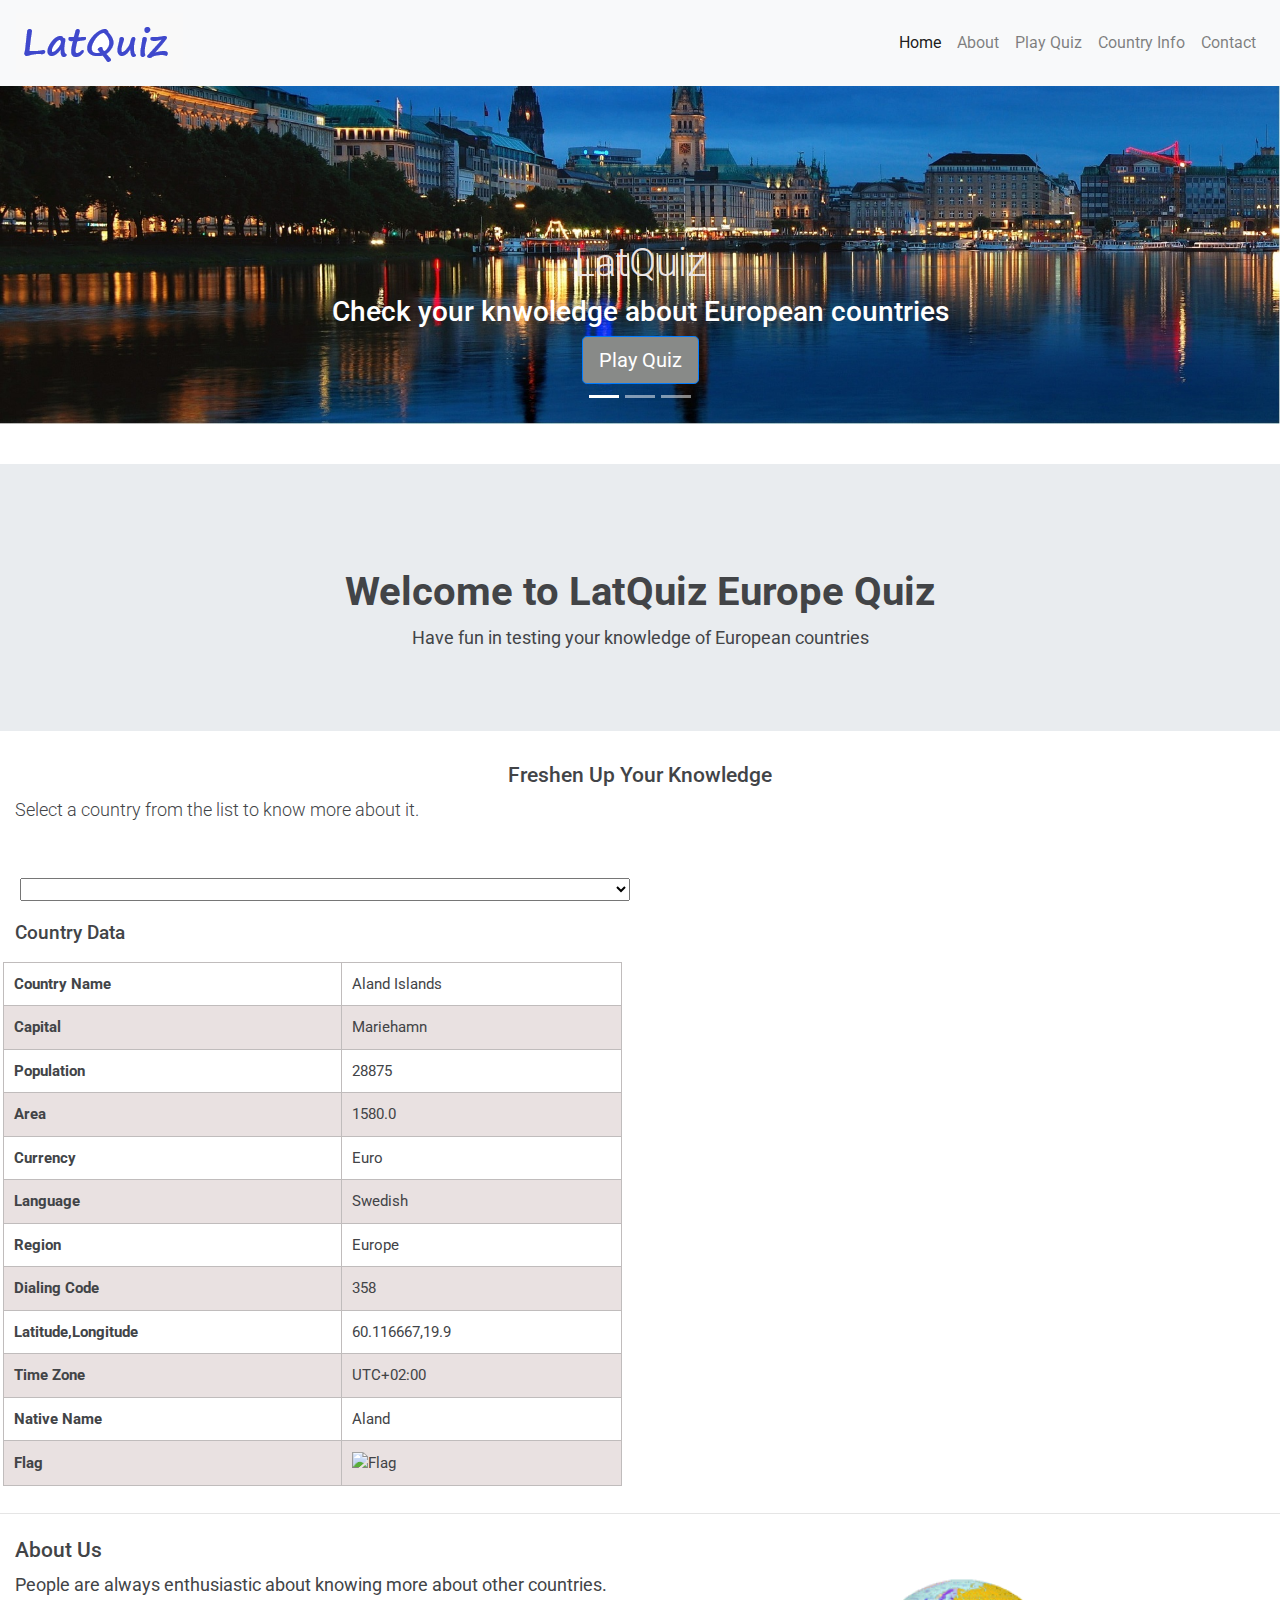
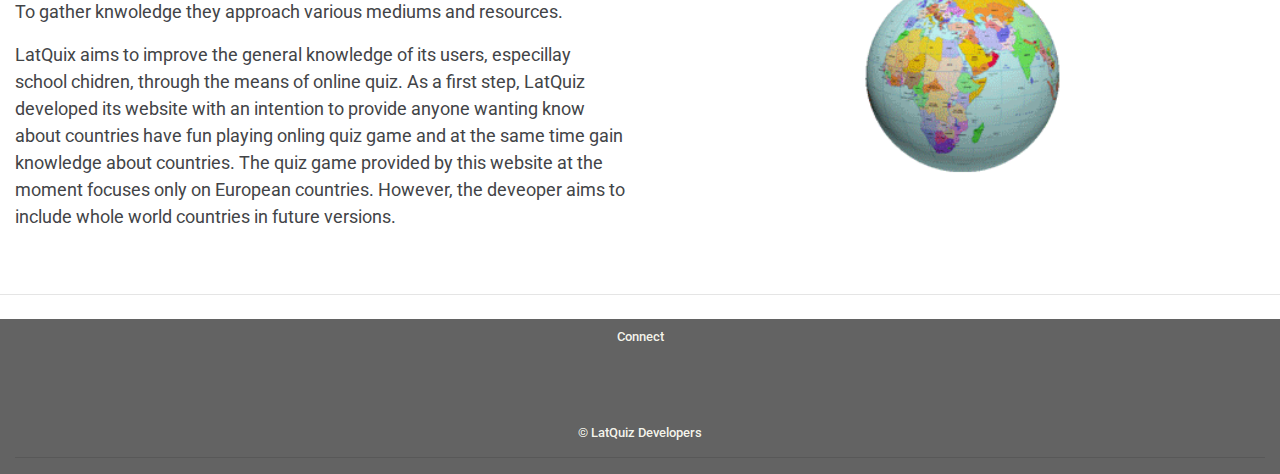
==== commit f2e3937a: "map display issue corrected" ====
--- a/index.html
+++ b/index.html
@@ -105,118 +105,124 @@
                 </div>
             </div>
         </div>
-
-        <div>          
+        <!-- country data and map section -->
         <div class="container-fluid">
             <div class="row paddin">
-                <div class="col-xs-12 col-sm-12 col-md-12 col-lg-6" id="countryData">
+                <div class="col-xs-12 col-sm-12 col-md-12 col-lg-6" >
                     <select name="countryList" id="countryList" onfocus='this.size=10;' onblur='this.size=1;' onchange ="displayData(this.value); this.size=1; this.blur();"></select>
-                    <h2 id ="countryHead" style="margin-left: 5px;">Country Data</h2>
-                    <table>
-                        <tr>
-                            <th>
-                                Country Name
-                            </th>
-                            <td id="c_name">
-                                Aland Islands
-                            </td>
-                        </tr>
-                        <tr>
-                            <th>
-                                Capital
-                            </th>
-                            <td id="c_cap">
-                                Mariehamn
-                            </td>
-                        </tr>
-                        <tr>
-                            <th>
-                                Population
-                            </th>
-                            <td id="c_pop">
-                                28875
-                            </td>
-                        </tr>
-                        <tr>
-                            <th>
-                                Area
-                            </th>
-                            <td id="c_area">
-                                1580.0
-                            </td>
-                        </tr>
-                        <tr>
-                            <th>
-                                Currency
-                            </th>
-                            <td id="c_currency">
-                                Euro
-                            </td>
-                        </tr>
-                        <tr>
-                            <th>
-                                Language
-                            </th>
-                            <td id="c_language">
-                                Swedish
-                            </td>
-                        </tr>
-                        <tr>
-                            <th>
-                                Region
-                            </th>
-                            <td id="c_region">
-                                Europe
-                            </td>
-                        </tr>
-                        <tr>
-                            <th>
-                                Dialing Code
-                            </th>
-                            <td id="c_dial">
-                                358
-                            </td>
-                        </tr>
-                        <tr>
-                            <th>
-                                Latitude,Longitude
-                            </th>
-                            <td id="c_lat">
-                                60.116667,19.9
-                            </td>
-                        </tr>
-                        <tr>
-                            <th>
-                                Time Zone
-                            </th>
-                            <td  id="c_time">
-                                UTC+02:00
-                            </td>
-                        </tr>
-                        <tr>
-                            <th>
-                                Native Name
-                            </th>
-                            <td id="c_native">
-                                Aland
-                            </td>
-                        </tr>
-                        <tr>
-                            <th>
-                                Flag
-                            </th>
-                            <td id="c_flag">
-                                <img id="flag_img" src="https://restcountries.eu/data/ala.svg" alt="Flag" width="50px;" height="30px;">
-                            </td>
-                        </tr>
-                    </table>
-                  
-                </div>
-                <div class="col-md-6 col-lg-6" id="map">
-        
-                </div>
-            </div>
-        </div>
+                </div>
+            </div>
+        </div>
+        <div>
+            <h2 id ="countryHead" style="margin-left: 15px;">Country Data</h2>
+        </div>   
+        <div style="overflow:hidden; display: block;">
+            <div class="left" id="countryData">
+                <table>
+                    <tr>
+                        <th>
+                            Country Name
+                        </th>
+                        <td id="c_name">
+                            Aland Islands
+                        </td>
+                    </tr>
+                    <tr>
+                        <th>
+                            Capital
+                        </th>
+                        <td id="c_cap">
+                            Mariehamn
+                        </td>
+                    </tr>
+                    <tr>
+                        <th>
+                            Population
+                        </th>
+                        <td id="c_pop">
+                            28875
+                        </td>
+                    </tr>
+                    <tr>
+                        <th>
+                            Area
+                        </th>
+                        <td id="c_area">
+                            1580.0
+                        </td>
+                    </tr>
+                    <tr>
+                        <th>
+                            Currency
+                        </th>
+                        <td id="c_currency">
+                            Euro
+                        </td>
+                    </tr>
+                    <tr>
+                        <th>
+                            Language
+                        </th>
+                        <td id="c_language">
+                            Swedish
+                        </td>
+                    </tr>
+                    <tr>
+                        <th>
+                            Region
+                        </th>
+                        <td id="c_region">
+                            Europe
+                        </td>
+                    </tr>
+                    <tr>
+                        <th>
+                            Dialing Code
+                        </th>
+                        <td id="c_dial">
+                            358
+                        </td>
+                    </tr>
+                    <tr>
+                        <th>
+                            Latitude,Longitude
+                        </th>
+                        <td id="c_lat">
+                            60.116667,19.9
+                        </td>
+                    </tr>
+                    <tr>
+                        <th>
+                            Time Zone
+                        </th>
+                        <td  id="c_time">
+                            UTC+02:00
+                        </td>
+                    </tr>
+                    <tr>
+                        <th>
+                            Native Name
+                        </th>
+                        <td id="c_native">
+                            Aland
+                        </td>
+                    </tr>
+                    <tr>
+                        <th>
+                            Flag
+                        </th>
+                        <td id="c_flag">
+                            <img id="flag_img" src="https://restcountries.eu/data/ala.svg" alt="Flag" width="50px;" height="30px;">
+                        </td>
+                    </tr>
+                </table>
+            </div>
+          
+            <div class="right" id="map">
+             <!-- <img src="/assets/images/europe-map.jpg">  -->
+            </div>
+        </div>
+               
         <div class="container-fluid">
             <hr class="my-4">
         </div>
@@ -263,7 +269,8 @@
             </footer>
         </div>
         <script src="assets/js/script.js"></script>
-           <script>
+
+        <script>
         // Google Map API - Credit:- Google Maps Platform sample code has been used and modified to display map dynamically 
 
         function initMap() {
@@ -280,6 +287,6 @@
         }
         </script>
         <script src="https://maps.googleapis.com/maps/api/js?key=AIzaSyBysis8AzOca7KkOciKyOldQB3cg3c9D_o&callback=initMap&libraries=&v=weekly" async>
-        </script>
+        </script>   
     </body>
 </html>--- a/assets/css/style.css
+++ b/assets/css/style.css
@@ -11,6 +11,10 @@
     color: rgb(66, 68, 71) !important;
 }
 
+p {
+    font-weight: 400;
+    font-size: 16px;
+}
 .header {
     margin: 0;
 }
@@ -35,12 +39,22 @@
 }
 
 .btn-primary {
-    background-color: #4260f5;
+    background-color: #888a88;
+}
+
+#welcome {
+    background-color: #e4e7ed;
+    text-align: center;
 }
 
 /*------- Home page styling  -----*/
 
-.jumbotron h1, p {
+.jumbotron h1 {
+    text-align: center;
+    font-weight: 700;
+}
+
+.jumbotron p {
     text-align: center;
 }
 
@@ -66,7 +80,7 @@
 
 #countryData {
     padding-top: 10px;
-    box-shadow: 0 5px 7px 0 rgba(0, 0.1, 0, 0.18), 0 6px 20px 0 rgba(0, 0.1, 0, 0.21);
+   /* box-shadow: 0 5px 7px 0 rgba(0, 0.1, 0, 0.18), 0 6px 20px 0 rgba(0, 0.1, 0, 0.21); */
     position: relative;
     display: block;
     border-radius: 10px;
@@ -107,6 +121,13 @@
     margin: 0 auto;
 }
 
+.right {
+    position: relative;
+    top: 0px;
+    bottom: 0px;
+
+}
+
 /*--------- Quiz page styling ------*/
 .playGround {
     position: relative;
@@ -283,13 +304,8 @@
    background-color: lightyellow;
 }
 
-select {
-  size: 10;
-}
-
-/* Credit: Code for media queries was taken from w3school websit and modified to fit the purpose of the site */
-/* Extra small devices (phones, 600px and down) */
-@media only screen and (max-width: 600px) {
+/* Extra Extra small devices (phones, 600px and down) */
+@media only screen and (max-width: 320px) {
 h2 {
     font-size: medium;
     }
@@ -315,9 +331,182 @@
     padding: 0;
     }
 
+.jumbotron {
+    margin-top: 40px;
+    }
+    
 .jumbotron h1 {
     margin-top: 40px;
     font-size: large;
+    }
+
+.playGround {
+    width: 100%;
+    height: auto;
+    margin-top: 100px;
+    }
+
+.gameIntro .btnStart1 {
+    display: block;
+    width: 50%;
+    font-size: 0.8em;
+    font-weight: bold;
+    margin: 0 auto;
+    }
+
+.playGround .quizContainer  {
+    height: auto;
+        width: 100%;
+    }
+
+.ulOption {
+    padding-bottom: 10px;
+    }
+
+.option {
+    width: 90%;
+    height: auto;
+    display: block;
+    margin-top: 10px;
+    }
+
+.scorePanel {
+    display: grid;
+    font-size: small;
+    }
+
+.next {
+    margin-top: 20%;
+}
+
+.btnNext {
+    display: flex;
+}
+
+#hresult {
+    margin-top: 20px;
+    display: block;
+    font-size: large;
+}
+
+#countryData {
+    padding-top: 10px;
+    box-shadow: none;
+    padding-left: 1px;
+    }
+
+#countryList {
+    width: 100%;
+    margin-left: 5px;
+}
+
+#countryHead {
+    font-size: 1.2em;
+    }
+
+table {
+    font-size: 15px;
+    margin-left: 3px; 
+    }
+
+footer h3 {
+    font-size: small;
+    }
+
+footer .social {
+    font-size: large;
+    display: flex;
+    justify-content: center;
+    }
+
+footer .social a {
+    padding-left: 25px;
+    padding-right: 25px;
+    }
+
+#about_img img {
+    width: 50%;
+    }
+
+#contact-jumbo {
+    margin-top: 50px;
+    text-align: center;
+    }
+
+#contact-jumbo h4 {
+    margin-top: 20%;
+    font-size: larger;
+    }
+
+.instruction {
+    width: 100%;
+    }
+
+.right img {
+    width: 100%;
+    margin: 20px 1px;
+    }
+
+.left {
+    float: left;
+    width: 100%;
+    padding-top: 1px;
+    padding-bottom: 1px;
+    padding-left: 0px;
+    padding-right: 5px;
+    }
+        
+.right {
+    float: left;
+    width: 100%;
+    padding-left: 2px;
+    padding-right: 3px;
+    margin-top: 7px;
+    }
+
+#map {
+    min-height: 360px;
+}
+}
+    
+/* Extra small devices (phones, 600px and down) */
+@media only screen and (min-width: 320px) {
+
+h1 {
+    font-size: large
+}
+
+h2 {
+    font-size: medium;
+    }
+
+p {
+    font-size: large !important;
+    }
+
+.carousel {
+    display: none;
+    }
+
+.pageDiv {
+    width: 100%;
+    height: auto;
+    }
+
+div .container {
+    padding: 0;
+    }
+
+div .col-lg-12 {
+    padding: 0;
+    }
+
+.jumbotron {
+    margin-top: 40px;
+    }
+
+.jumbotron h1 {
+    margin-top: 40px;
     }
 
 .playGround {
@@ -421,16 +610,366 @@
 .instruction {
     width: 100%;
     }
-}
-
-/* Small devices (portrait tablets and large phones, 600px and up) */
-@media only screen and (min-width: 600x) {
+
+.right img {
+    width: 100%;
+    margin: 20px 10px;
+    }
+
+.left {
+    float: left;
+    width: 100%;
+    padding: 0 20px;
+    }
+      
+.right {
+    float: left;
+    width: 100%;
+    padding-left: 10px;
+    padding-right: 25px;
+    margin-top: 7px;
+    }
+
+#map {
+    min-height: 360px;
+}
+}
+
+/* Small phones */
+@media only screen and (min-width: 481px) {
 h2 {
     font-size: medium;
     }
 
 p {
-    font-size: small !important;
+    font-size: large !important;
+    }
+
+.carousel {
+    display: none;
+    }
+
+.pageDiv {
+    width: 100%;
+    height: auto;
+    }
+
+div .container {
+    padding: 0;
+    }
+
+div .col-lg-12 {
+    padding: 0;
+    }
+
+.jumbotron {
+    margin-top: 40px;
+    }
+
+.jumbotron h1 {
+    margin-top: 40px;
+    font-size: large;
+    }
+
+.playGround {
+    width: 100%;
+    height: auto;
+    margin-top: 100px;
+    }
+
+.gameIntro .btnStart1 {
+    display: block;
+    width: 50%;
+    font-size: 0.8em;
+    font-weight: bold;
+    margin: 0 auto;
+    }
+
+.playGround .quizContainer  {
+    height: auto;
+        width: 100%;
+    }
+
+.ulOption {
+    padding-bottom: 10px;
+    }
+
+.option {
+    width: 90%;
+    height: auto;
+    display: block;
+    margin-top: 10px;
+    }
+
+.scorePanel {
+    display: grid;
+    font-size: small;
+    }
+
+.next {
+    margin-top: 20%;
+}
+
+.btnNext {
+    display: flex;
+}
+
+#hresult {
+    margin-top: 20px;
+    display: block;
+    font-size: large;
+}
+
+#countryData {
+    padding-top: 10px;
+    box-shadow: none;
+    padding-left: 1px;
+    }
+
+#countryList {
+    width: 100%;
+    margin-left: 5px;
+}
+
+#countryHead {
+    font-size: 1.2em;
+    }
+
+table {
+    font-size: 15px;
+    margin-left: 3px; 
+    }
+
+footer h3 {
+    font-size: small;
+    }
+
+footer .social {
+    font-size: large;
+    display: flex;
+    justify-content: center;
+    }
+
+footer .social a {
+    padding-left: 25px;
+    padding-right: 25px;
+    }
+
+#about_img img {
+    width: 50%;
+    }
+
+#contact-jumbo {
+    margin-top: 50px;
+    text-align: center;
+    }
+
+#contact-jumbo h4 {
+    margin-top: 20%;
+    font-size: larger;
+    }
+
+.instruction {
+    width: 100%;
+    }
+        
+.right img {
+    width: 100%;
+    margin: 20px 10px;
+    }
+
+.left {
+    float: left;
+    width: 100%;
+    padding: 0 20px;
+    }
+        
+.right {
+    float: left;
+    width: 100%;
+    padding-left: 10px;
+    padding-right: 25px;
+    margin-top: 7px;
+    }
+
+#map {
+    min-height: 360px;
+}
+}
+
+/* Big phones */
+@media only screen and (min-width: 641px) {
+
+h1 {
+    font-size: x-large !important;
+}
+h2 {
+    font-size: medium;
+    }
+
+p {
+    font-size: large !important;
+    }
+
+.carousel {
+    display: none;
+    }
+
+.pageDiv {
+    width: 100%;
+    height: auto;
+    }
+
+div .container {
+    padding: 0;
+    }
+
+div .col-lg-12 {
+    padding: 0;
+    }
+    
+.jumbotron {
+    margin-top: 40px;
+    }
+    
+.jumbotron h1 {
+    margin-top: 40px;
+    }
+    
+.playGround {
+    width: 100%;
+    height: auto;
+    margin-top: 100px;
+    }
+
+.gameIntro .btnStart1 {
+    display: block;
+    width: 50%;
+    font-size: 0.8em;
+    font-weight: bold;
+    margin: 0 auto;
+    }
+    
+.playGround .quizContainer  {
+    height: auto;
+        width: 100%;
+    }
+
+.ulOption {
+    padding-bottom: 10px;
+    }
+
+.option {
+    width: 90%;
+    height: auto;
+    display: block;
+    margin-top: 10px;
+    }
+
+.scorePanel {
+    display: grid;
+    font-size: small;
+    }
+
+.next {
+    margin-top: 20%;
+}
+
+.btnNext {
+    display: flex;
+}
+
+#hresult {
+    margin-top: 20px;
+    display: block;
+    font-size: large;
+}
+
+#countryData {
+    padding-top: 10px;
+    box-shadow: none;
+    padding-left: 1px;
+    }
+
+#countryList {
+    width: 100%;
+    margin-left: 5px;
+}
+
+#countryHead {
+    font-size: 1.2em;
+    }
+
+table {
+    font-size: 15px;
+    margin-left: 3px; 
+    }
+
+footer h3 {
+    font-size: small;
+    }
+
+footer .social {
+    font-size: large;
+    display: flex;
+    justify-content: center;
+    }
+
+footer .social a {
+    padding-left: 25px;
+    padding-right: 25px;
+    }
+
+#about_img img {
+    width: 50%;
+    }
+
+#contact-jumbo {
+    margin-top: 50px;
+    text-align: center;
+    }
+
+#contact-jumbo h4 {
+    margin-top: 20%;
+    font-size: larger;
+    }
+
+.instruction {
+    width: 100%;
+    }
+
+.right img {
+    width: 100%;
+    margin: 20px 10px;
+    }
+
+.left {
+    float: left;
+    width: 100%;
+    padding: 0 20px;
+    }
+        
+.right {
+    float: left;
+    width: 100%;
+    padding-left: 10px;
+    padding-right: 25px;
+    margin-top: 7px;
+    }
+
+#map {
+    min-height: 360px;
+}
+}
+    
+/* Portrait tablets  */
+@media only screen and (min-width: 961px) {
+h2 {
+    font-size: medium;
+    }
+
+p {
+    font-size: large !important;
     }
 
 .carousel {
@@ -448,6 +987,11 @@
 
 div .col-lg-12 {
     padding: 0;
+    }
+
+.jumbotron h1 {
+    margin-top: 40px;
+    font: size 1.3em;
     }
 
 .playGround {
@@ -550,10 +1094,47 @@
 .instruction {
     width: 100%;
     }
-}
+       
+.right img {
+    width: 100%;
+    margin: 20px 10px;
+    }
+
+.left {
+    float: left;
+    width: 100%;
+    padding: 0 20px;
+    }
+          
+.right {
+    float: left;
+    width: 100%;
+    padding-left: 10px;
+    padding-right: 25px;
+    margin-top: 7px;
+    }
+
+#map {
+    min-height: 360px;
+}
+}
+
   
-/* Medium devices (landscape tablets, 768px and up) */
-@media only screen and (min-width: 768px) {
+/* desktops */
+@media only screen and (min-width: 1025px) {
+
+h1 {
+    font-size: 2.5em !important;
+    }
+
+h2 {
+    font-size: 1.3em;
+        }
+    
+p {
+    font-size: large !important;
+    }
+
 .carousel {
     display: block;
     }
@@ -572,6 +1153,10 @@
     height: auto;
     }
 
+.jumbotron h1 {
+    margin-top: 40px;
+    }
+    
 .playGround {
     width: 95%;
     height: 50%;
@@ -599,20 +1184,45 @@
     width: 95%;
     }
 
-div#map {
-    min-height: 360px !important;
-   /* box-shadow: 0 5px 7px 0 rgba(0, 0.1, 0, 0.18), 0 6px 20px 0 rgba(0, 0.1, 0, 0.21); */
-    position: relative !important;
-    overflow: hidden;
-    max-width: 95% !important;
-    margin-left: 20px !important;
-    margin-right: 10px !important;
-    margin-top: 20px !important;
-    }
+           
+.right img {
+    width: 100%;
+    margin: 0px 10px 20px 10px;
+    }
+
+.left {
+    float: left;
+    width: 50%;
+    padding: 0 20px;
+    }
+            
+.right {
+    float: left;
+    width: 50%;
+    padding: 0 20px;
+    margin-top: 7px;
+    }
+
+#map {
+    height: 530px;
+}
 } 
   
-/* Large devices (laptops/desktops, 992px and up) */
-@media only screen and (min-width: 992px) {
+/* Xtra Large devices desktops */
+@media only screen and (min-width: 1281px) {
+
+h1 {
+    font-size: 2.5em !important;
+    }
+    
+h2 {
+    font-size:1.3em
+    }
+    
+p {
+    font-size: large !important;
+    }
+
 .carousel {
     display: block;
     }
@@ -630,6 +1240,10 @@
     width: 50%;
     height: 50%;
     padding: 0;
+    }
+
+.jumbotron h1 {
+    margin-top: 40px;
     }
 
 .option {
@@ -657,60 +1271,28 @@
 
 div#map {
     min-height: 360px;
-    box-shadow: 0 5px 7px 0 rgba(0, 0.1, 0, 0.18), 0 6px 20px 0 rgba(0, 0.1, 0, 0.21);
-    }
-}
-  
-/* Extra large devices (large laptops and desktops, 1200px and up) */
-@media only screen and (min-width: 1200px) {
-    .carousel {
-        display: block;
-    }
-    
-   header {
-	width: 100%;
-    }
-
-.pageDiv {
-    width: 100%;
-    height: auto;
-    }
-
-.playGround {
-    width: 50%;
-    height: 50%;
-	padding: 0;
-    }
-
-.option {
-    width: 45%;
-	height: 60px;
-    }
-
-.scorePanel {
-	padding-block: 10px;
-	display: grid;
-	font-size: large;
-    }
-
-#hresult {
-    margin-top: 20px;
-    display: block;
-    font-size: x-large;
-}
-
-.option:hover {
-    background-color: rgb(199, 149, 75) !important;
-    transition: 0.5s; 
-    cursor: pointer;
-  }
-
-.instruction {
-    width: 50%;
-    }
-
-div#map {
-    min-height: 360px;
-    box-shadow: 0 5px 7px 0 rgba(0, 0.1, 0, 0.18), 0 6px 20px 0 rgba(0, 0.1, 0, 0.21);
-    }
-}+    /* box-shadow: 0 5px 7px 0 rgba(0, 0.1, 0, 0.18), 0 6px 20px 0 rgba(0, 0.1, 0, 0.21);*/
+    }
+
+.right img {
+    width: 100%;
+    margin: 0px 10px 20px 10px;
+    }
+
+.left {
+    float: left;
+    width: 50%;
+    padding: 0 20px;
+    }
+            
+.right {
+    float: left;
+    width: 50%;
+    padding: 0px 20px;
+    margin-top: 7px;
+    }
+
+#map {
+    height: 530px;
+}
+}
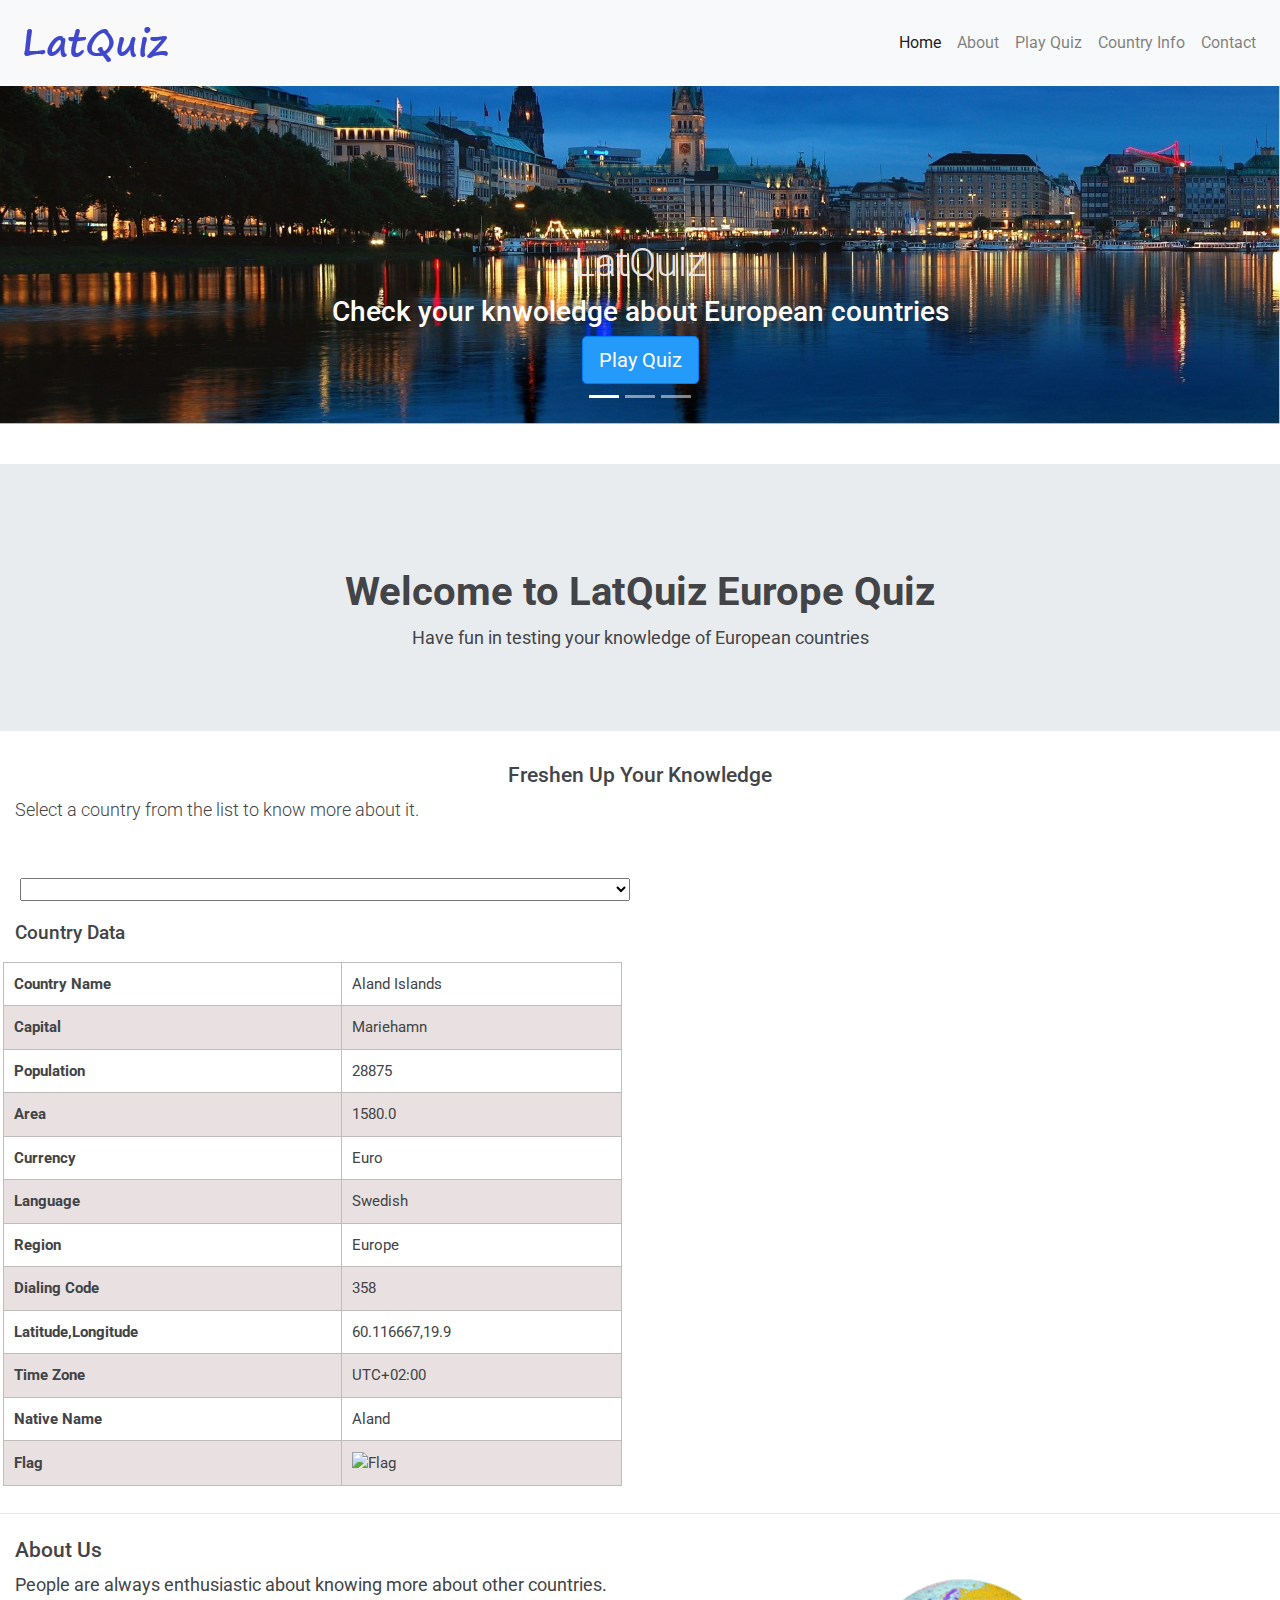
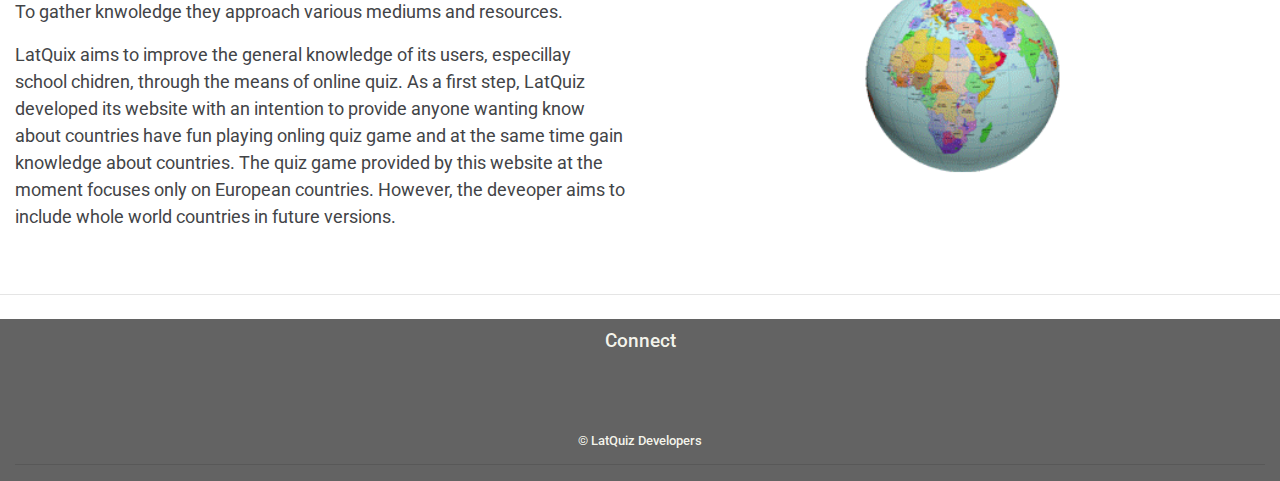
==== commit 581a6b01: "google map code corrected to display dynamically" ====
--- a/index.html
+++ b/index.html
@@ -109,7 +109,7 @@
         <div class="container-fluid">
             <div class="row paddin">
                 <div class="col-xs-12 col-sm-12 col-md-12 col-lg-6" >
-                    <select name="countryList" id="countryList" onfocus='this.size=10;' onblur='this.size=1;' onchange ="displayData(this.value); this.size=1; this.blur();"></select>
+                    <select name="countryList" id="countryList" onfocus='this.size=10;' onblur='this.size=1;' onchange ="displayData(this.value), myMap(); this.size=1; this.blur();"></select>
                 </div>
             </div>
         </div>
@@ -269,24 +269,24 @@
             </footer>
         </div>
         <script src="assets/js/script.js"></script>
-
+        <!-- CREDIT: Google Map API - w3schools and Google Maps Platform sample code has been used and modified to display map dynamically  -->
         <script>
-        // Google Map API - Credit:- Google Maps Platform sample code has been used and modified to display map dynamically 
-
-        function initMap() {
-            const myLatLng = { lat: 53, lng: 9 };
-            const map = new google.maps.Map(document.getElementById("map"), {
-            zoom: 4,
-            center: myLatLng,
-            });
-            new google.maps.Marker({
-            position: myLatLng,
-            map,
-            title: "Hello World!",
-            });
-        }
-        </script>
-        <script src="https://maps.googleapis.com/maps/api/js?key=AIzaSyBysis8AzOca7KkOciKyOldQB3cg3c9D_o&callback=initMap&libraries=&v=weekly" async>
-        </script>   
+        function myMap() {
+            const latStr = document.getElementById("c_lat").textContent;
+            latSplit = latStr.split(",");
+            latitude = parseFloat(latSplit[0]);
+            longitude = parseFloat(latSplit[1]);
+            var mapCanvas = document.getElementById("map");
+            var mapOptions = {
+                 center: new google.maps.LatLng(latitude,longitude),
+                 zoom: 6
+             };
+            var map = new google.maps.Map(mapCanvas,mapOptions);
+            var marker = new google.maps.Marker({position: mapOptions.center});
+            marker.setMap(map);
+         } 
+         </script>
+        <script src="https://maps.googleapis.com/maps/api/js?key=AIzaSyBysis8AzOca7KkOciKyOldQB3cg3c9D_o&callback=myMap&libraries=&v=weekly" async>
+        </script>         
     </body>
 </html>--- a/assets/css/style.css
+++ b/assets/css/style.css
@@ -39,7 +39,7 @@
 }
 
 .btn-primary {
-    background-color: #888a88;
+    background-color: #249afa;
 }
 
 #welcome {
@@ -276,6 +276,7 @@
 }
 
 .instruction {
+    width: 60%;
     height: auto;
     display: block;
     margin : 0 auto;
@@ -745,7 +746,7 @@
     }
 
 footer .social {
-    font-size: large;
+    font-size: 1.3em
     display: flex;
     justify-content: center;
     }
@@ -906,11 +907,11 @@
     }
 
 footer h3 {
-    font-size: small;
+    font-size: large;
     }
 
 footer .social {
-    font-size: large;
+    font-size: 1.3em;
     display: flex;
     justify-content: center;
     }
@@ -1062,11 +1063,11 @@
     margin-left: 2px;
     }
 footer h3 {
-    font-size: small;
+    font-size: large;
     }
 
 footer .social {
-    font-size: large;
+    font-size: 2em;
     display: flex;
 }
 
@@ -1180,11 +1181,7 @@
     font-size: x-large;
     }
 
-.instruction {
-    width: 95%;
-    }
-
-           
+          
 .right img {
     width: 100%;
     margin: 0px 10px 20px 10px;
@@ -1206,6 +1203,25 @@
 #map {
     height: 530px;
 }
+
+footer h3 {
+    font-size: larger;
+}
+
+footer .social {
+    font-size: 2.5em;
+    display: flex;
+}
+
+footer .social a {
+    padding-left: 30px;
+    padding-right: 30px;
+    justify-content: center;
+}
+
+.instruction {
+    width: 50%;
+    }
 } 
   
 /* Xtra Large devices desktops */
@@ -1295,4 +1311,23 @@
 #map {
     height: 530px;
 }
-}
+
+footer h3 {
+    font-size: larger;
+}
+
+footer .social {
+    font-size: 2.5em;
+    display: flex;
+}
+
+footer .social a {
+    padding-left: 30px;
+    padding-right: 30px;
+    justify-content: center;
+}
+
+.instruction {
+    width: 50%;
+    }
+}
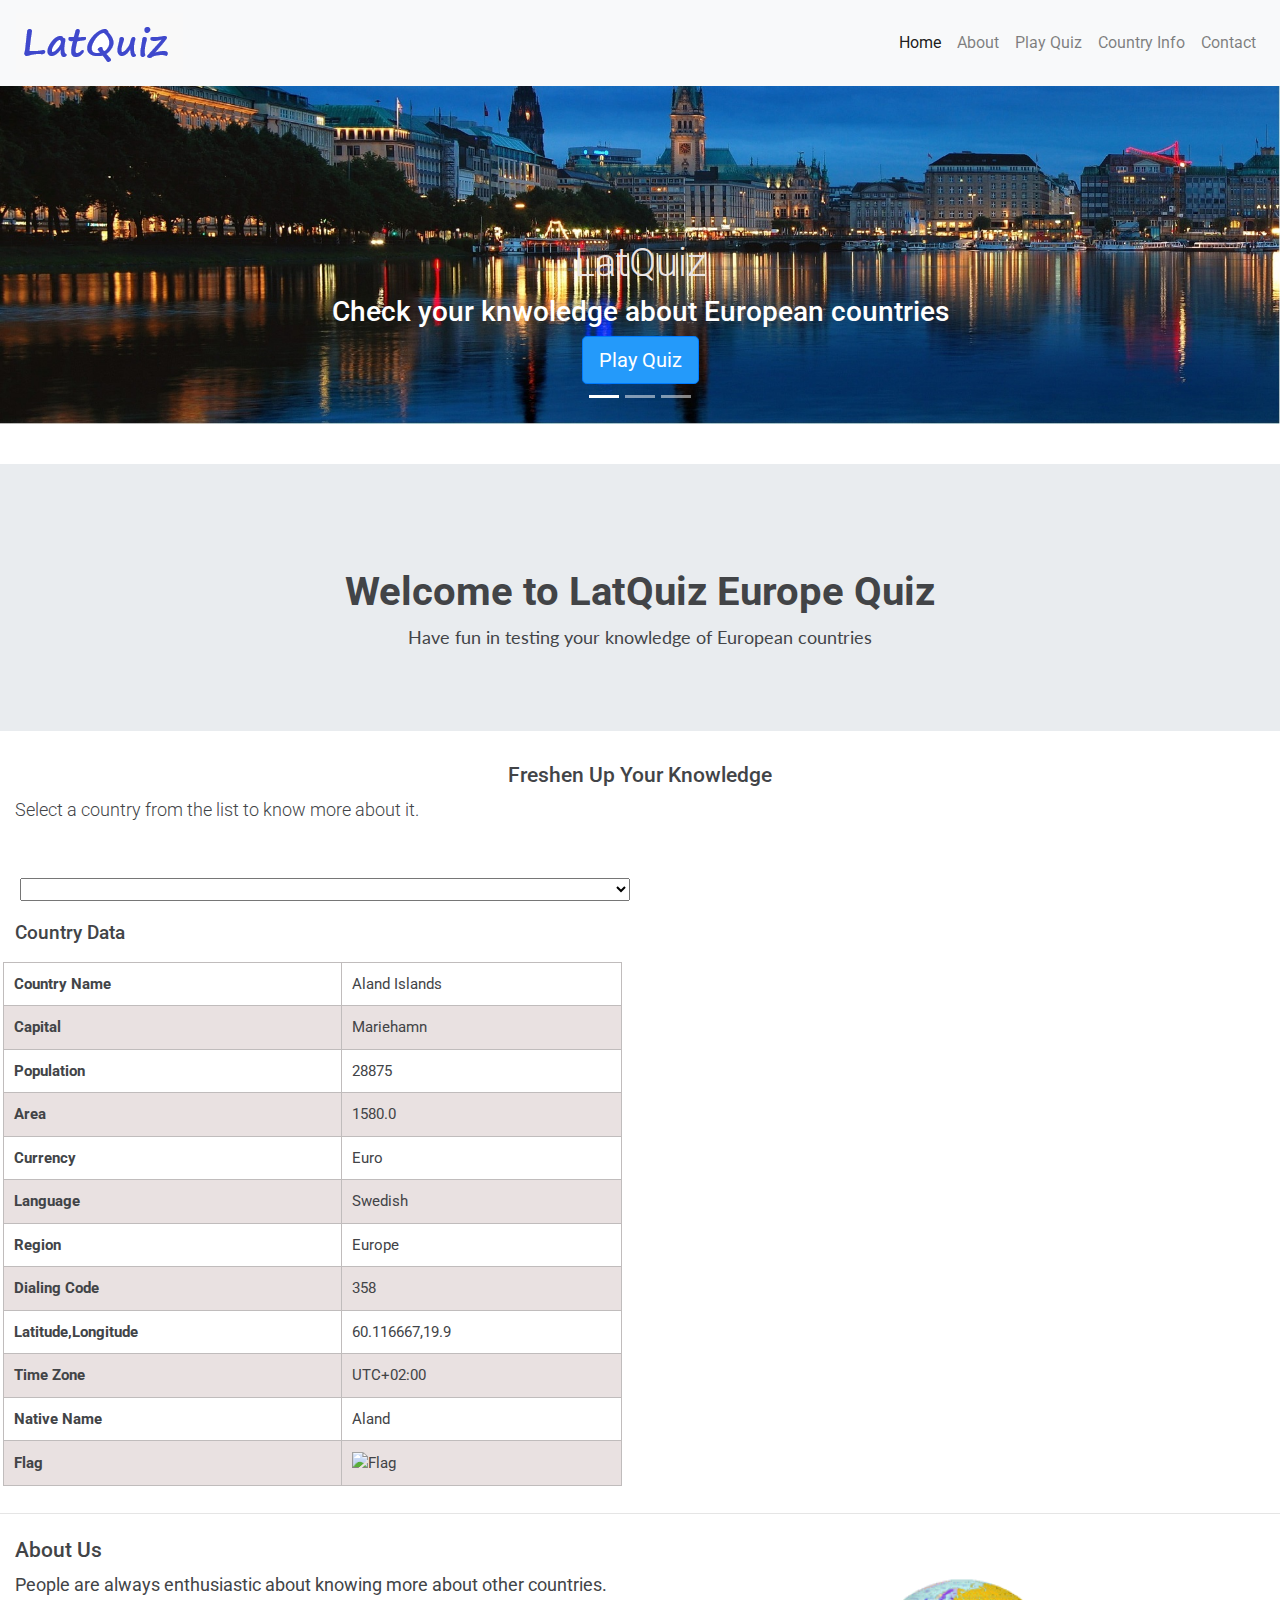
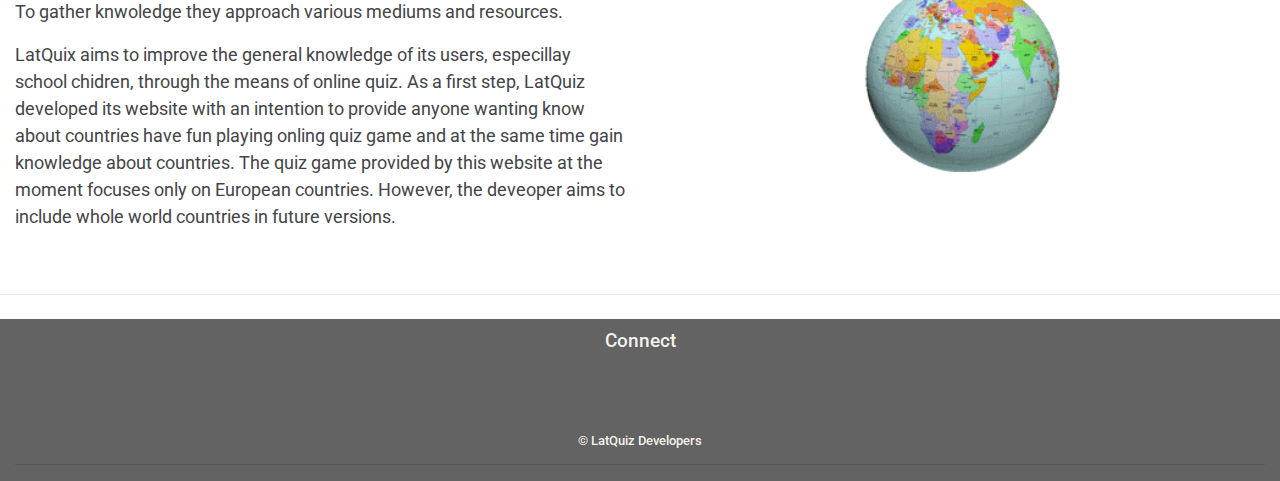
==== commit fcb0ee41: "font changed in a paragraph in home page" ====
--- a/index.html
+++ b/index.html
@@ -90,7 +90,7 @@
         <div class="jumbotron jumbotron-fluid">
             <div class="col-12">
                 <h1>Welcome to LatQuiz Europe Quiz</h1>
-                <p>Have fun in testing your knowledge of European countries</p>
+                <p style="font-family: lato, sans-serif;">Have fun in testing your knowledge of European countries</p>
             </div>
         </div>
         
--- a/assets/css/style.css
+++ b/assets/css/style.css
@@ -254,7 +254,6 @@
 }
 
 #hresult {
-    font-size: 2em;
     color: blue;
     text-align: center;
 }
@@ -387,7 +386,10 @@
 #hresult {
     margin-top: 20px;
     display: block;
-    font-size: large;
+}
+
+#sresult {
+    font-size: small;
 }
 
 #countryData {
@@ -556,6 +558,9 @@
 #hresult {
     margin-top: 20px;
     display: block;
+}
+
+#sresult {
     font-size: large;
 }
 
@@ -718,6 +723,9 @@
 #hresult {
     margin-top: 20px;
     display: block;
+}
+
+#sresult {
     font-size: large;
 }
 
@@ -883,7 +891,10 @@
 #hresult {
     margin-top: 20px;
     display: block;
-    font-size: large;
+}
+
+#sresult {
+    font-size: larger;
 }
 
 #countryData {
@@ -1041,8 +1052,12 @@
 #hresult {
     margin-top: 20px;
     display: block;
-    font-size: large;
-}
+}
+
+#sresult {
+    font-size: 1.2em;
+}
+
 
 #countryData {
     padding-top: 10px;
@@ -1178,9 +1193,12 @@
 #hresult {
     margin-top: 20px;
     display: block;
-    font-size: x-large;
-    }
-
+    }
+
+#sresult {
+        font-size: 1.5em;
+    }
+    
           
 .right img {
     width: 100%;
@@ -1276,7 +1294,10 @@
 #hresult {
     margin-top: 20px;
     display: block;
-    font-size: x-large;
+}
+
+#sresult {
+    font-size: 1.5em;
 }
 
 .option:hover {
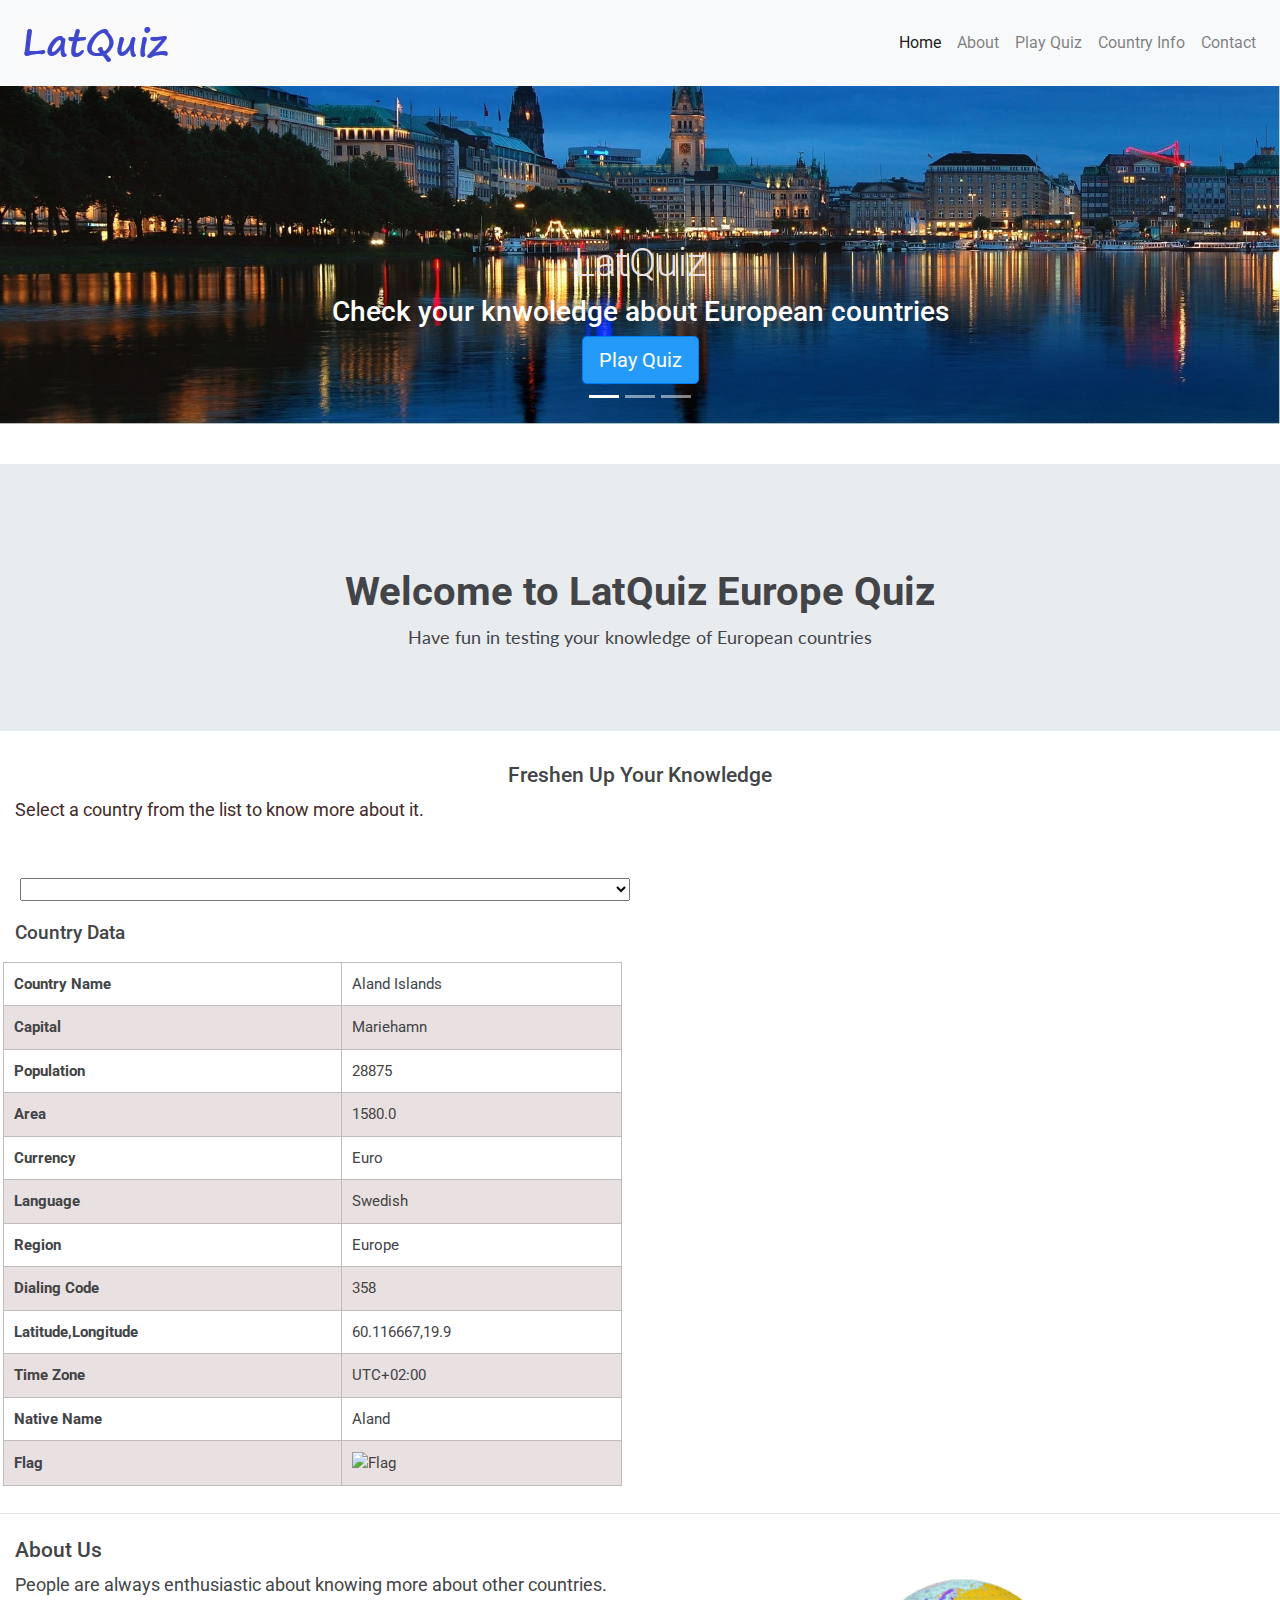
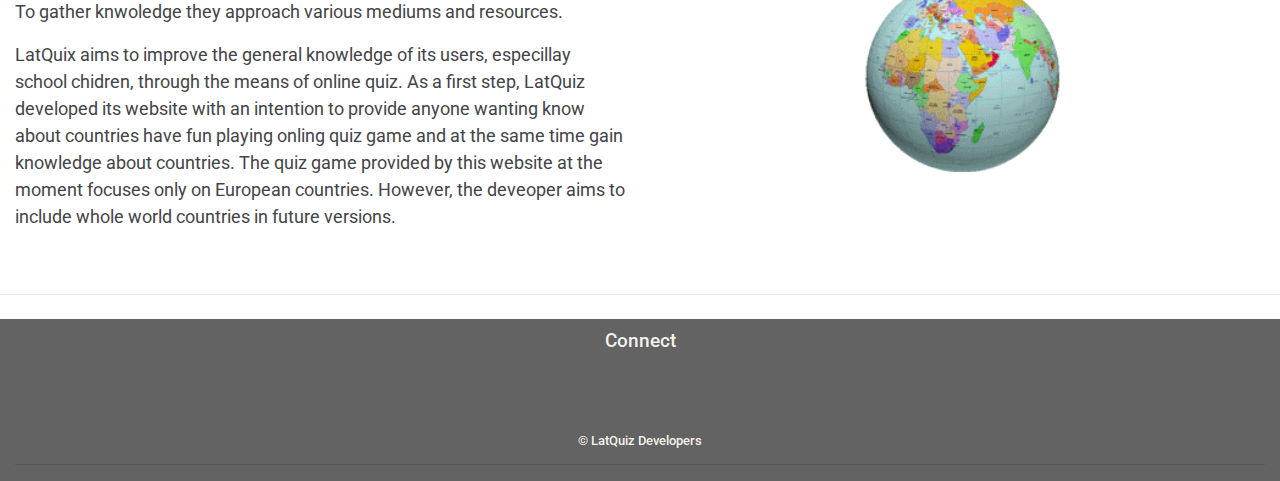
==== commit a55b45f3: "font-style modified in home page" ====
--- a/index.html
+++ b/index.html
@@ -101,7 +101,7 @@
                 </div>
                 <hr> 
                 <div class="col-12"  style="margin-bottom: 3%;">
-                    <p class="lead">Select a country from the list to know more about it.</p>
+                    <p class="lead" style="font-weight: 400; color: rgb(65, 40, 40);">Select a country from the list to know more about it.</p>
                 </div>
             </div>
         </div>
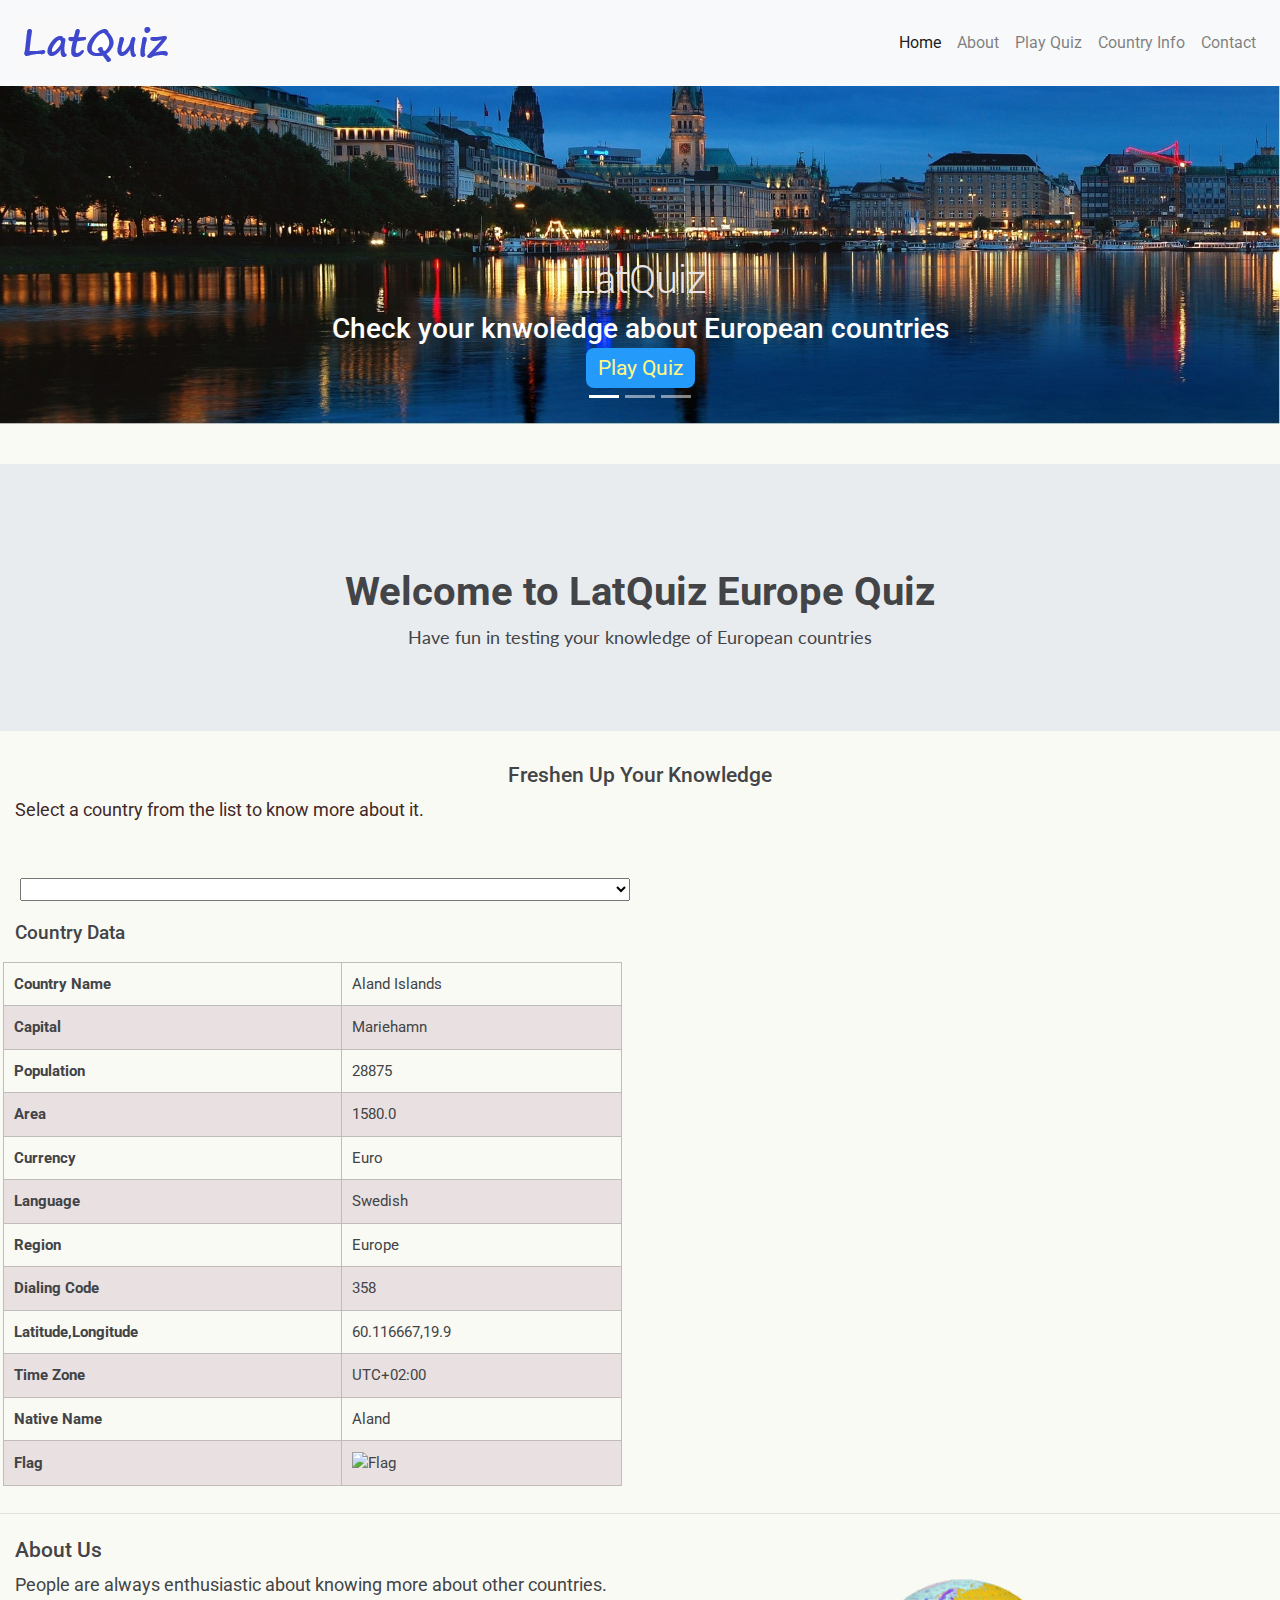
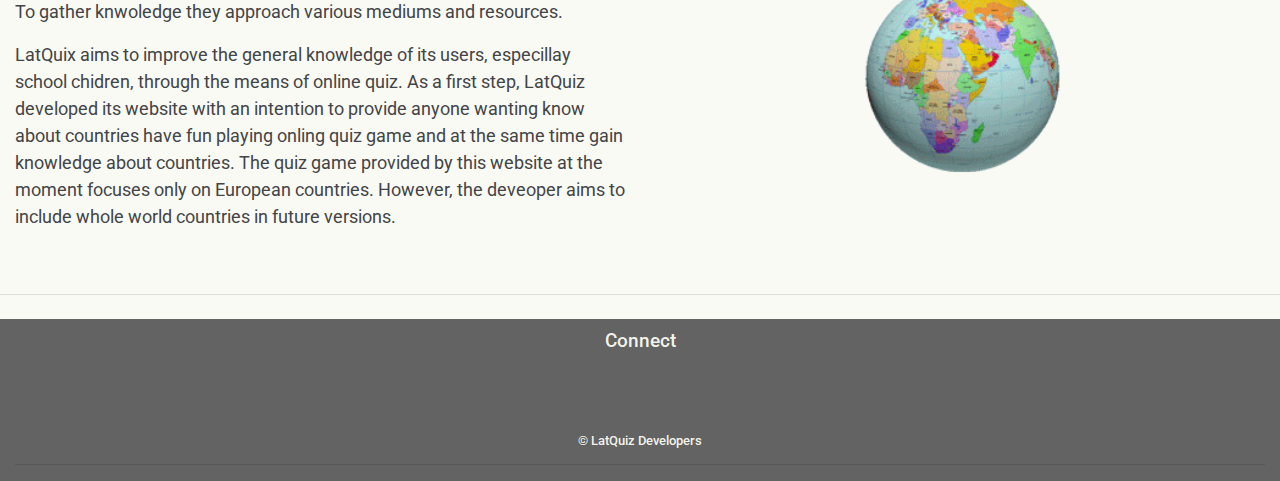
==== commit d9a73a10: "html, css validation error corrected" ====
--- a/index.html
+++ b/index.html
@@ -21,7 +21,7 @@
                 <div class="col-lg-12 bg">
                     <nav class="navbar navbar-expand-md navmain navbar-light bg-light fixed-top">
                         <a class="navbar-brand" href="index.html"><img src="assets/images/logo.png" alt="logo"></a>
-                        <button class="navbar-toggler" type="button" data-toggle="collapse" data-target="#navbarResponsive" aria-controls="navbarNav" aria-expanded="false" aria-label="Toggle navigation">
+                        <button class="navbar-toggler" type="button" data-toggle="collapse" data-target="#navbarResponsive" aria-controls="navbarResponsive" aria-expanded="false" aria-label="Toggle navigation">
                         <span class="navbar-toggler-icon"></span>
                         </button>
                         <div class="collapse navbar-collapse" id="navbarResponsive">
@@ -63,7 +63,7 @@
                             <div class="carousel-caption">
                                 <h1 class="display-2" style="color:#e9e3e3">LatQuiz</h1>
                                 <h3>Check your knwoledge about European countries</h3>
-                                <a href="quiz.html"><button type="button" class="btn btn-primary btn-lg">Play Quiz</button></a>
+                                <a href="quiz.html" class="car-link">Play Quiz</a>
                             </div>
                         </div>
                         <div class="carousel-item">
@@ -71,7 +71,7 @@
                         <div class="carousel-caption">
                             <h1 class="display-2" style="color:#e9e3e3">LatQuiz</h1>
                             <h3>Second smallest continent in size but the third largest in population</h3>
-                            <a href="quiz.html"><button type="button" class="btn btn-primary btn-lg">Play Quiz</button></a>
+                            <a href="quiz.html" class="car-link">Play Quiz</a>
                         </div>
                         </div>
                     <div class="carousel-item">
@@ -79,7 +79,7 @@
                         <div class="carousel-caption">
                             <h1 class="display-2" style="color:#e9e3e3">LatQuiz</h1>
                             <h3>Check your knwoledge about European countries</h3>
-                            <a href="quiz.html"><button type="button" class="btn btn-primary btn-lg">Play Quiz</button></a>
+                            <a href="quiz.html" class="car-link">Play Quiz</a>
                         </div>
                     </div>
                     </div>
@@ -212,7 +212,7 @@
                             Flag
                         </th>
                         <td id="c_flag">
-                            <img id="flag_img" src="https://restcountries.eu/data/ala.svg" alt="Flag" width="50px;" height="30px;">
+                            <img id="flag_img" src="https://restcountries.eu/data/ala.svg" alt="Flag" style="width: 50px; height: 30px;">
                         </td>
                     </tr>
                 </table>
--- a/assets/css/style.css
+++ b/assets/css/style.css
@@ -5,7 +5,7 @@
 }
 
 body {
-    background-color: bg-light;
+    background-color: #fafaf4;
     overflow: auto;
     min-height: 100%;
     color: rgb(66, 68, 71) !important;
@@ -48,6 +48,14 @@
 }
 
 /*------- Home page styling  -----*/
+
+.car-link {
+    background-color: #249afa;
+    font-size: 1.3em;
+    color: rgb(255, 247, 133);
+    padding: 8px 12px;
+    border-radius: 8px;
+}
 
 .jumbotron h1 {
     text-align: center;
@@ -754,7 +762,7 @@
     }
 
 footer .social {
-    font-size: 1.3em
+    font-size: 1.3em;
     display: flex;
     justify-content: center;
     }
@@ -1003,7 +1011,7 @@
 
 .jumbotron h1 {
     margin-top: 40px;
-    font: size 1.3em;
+    font-size: 1.3em;
     }
 
 .playGround {
@@ -1185,7 +1193,6 @@
     }
 
 .scorePanel {
-	padding-block: 10px;
 	display: grid;
 	font-size: large;
     }
@@ -1286,7 +1293,6 @@
     }
 
 .scorePanel {
-	padding-block: 10px;
 	display: grid;
 	font-size: large;
     }
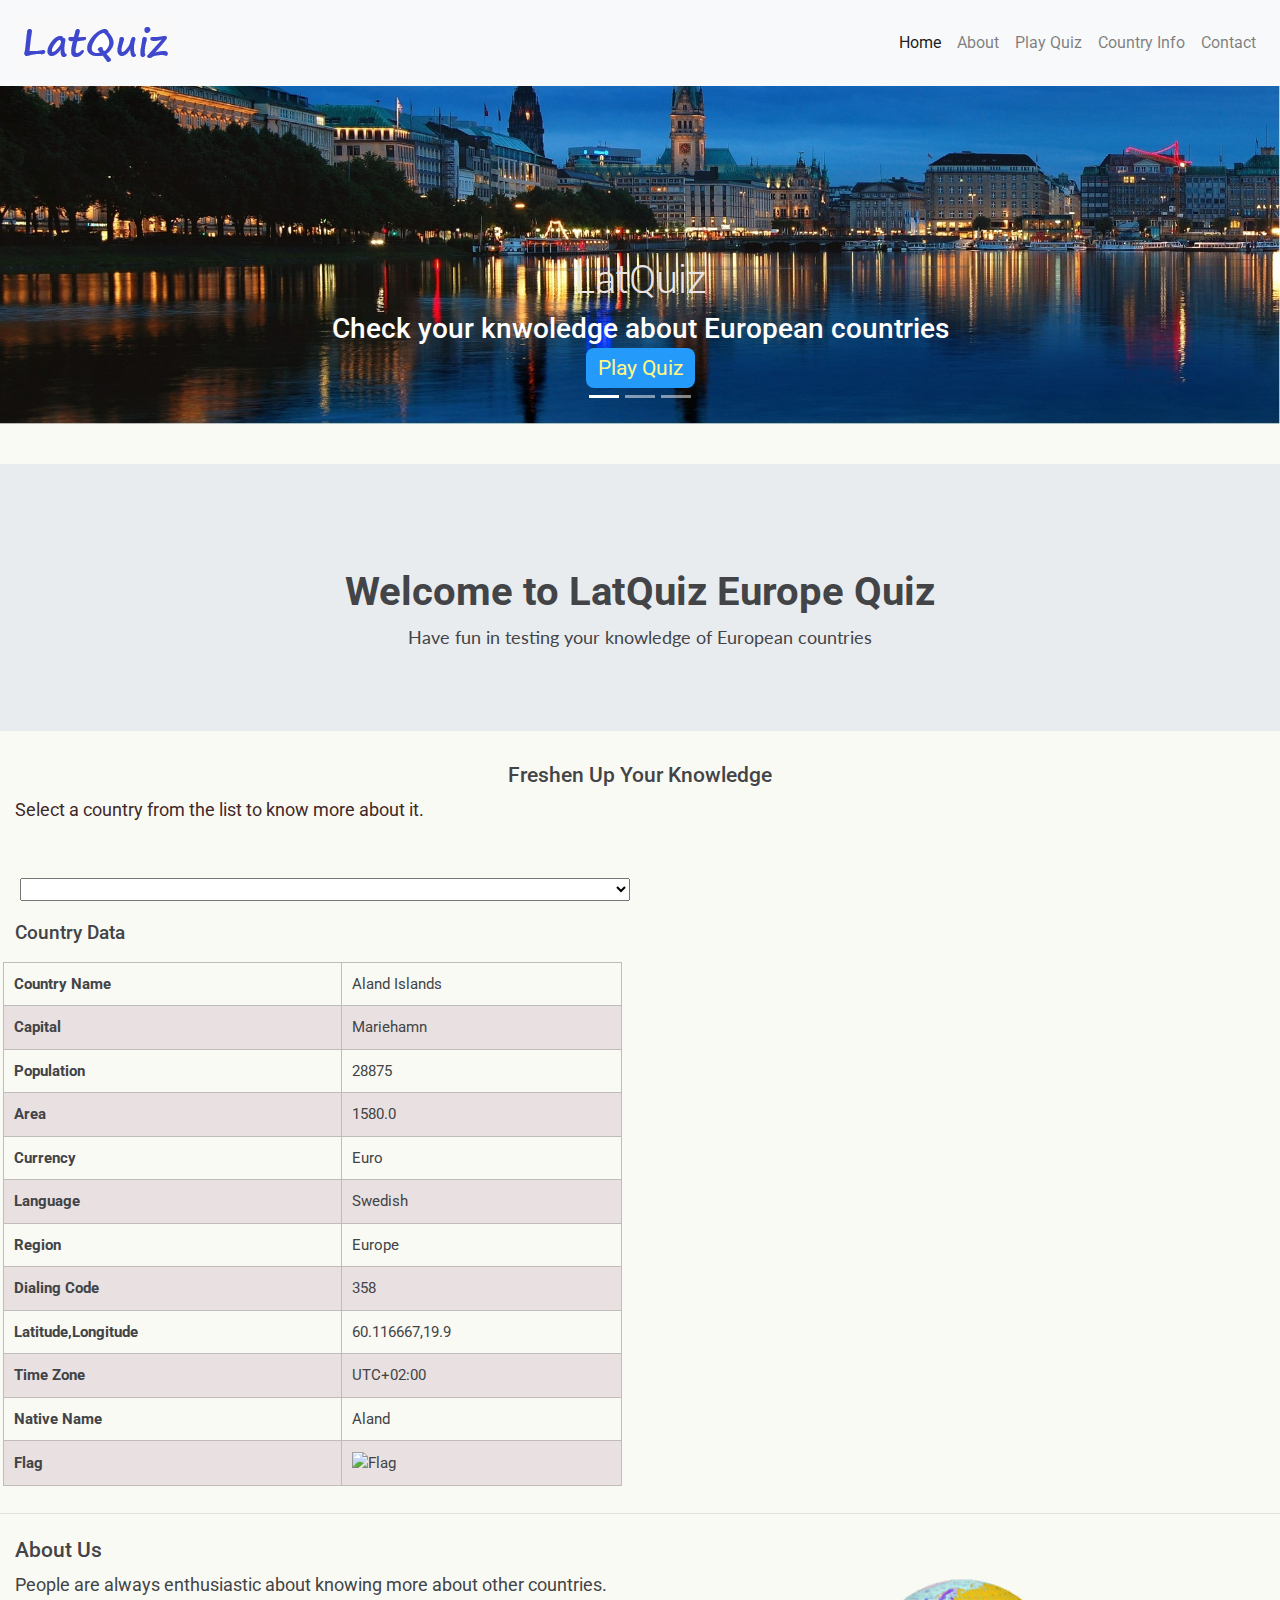
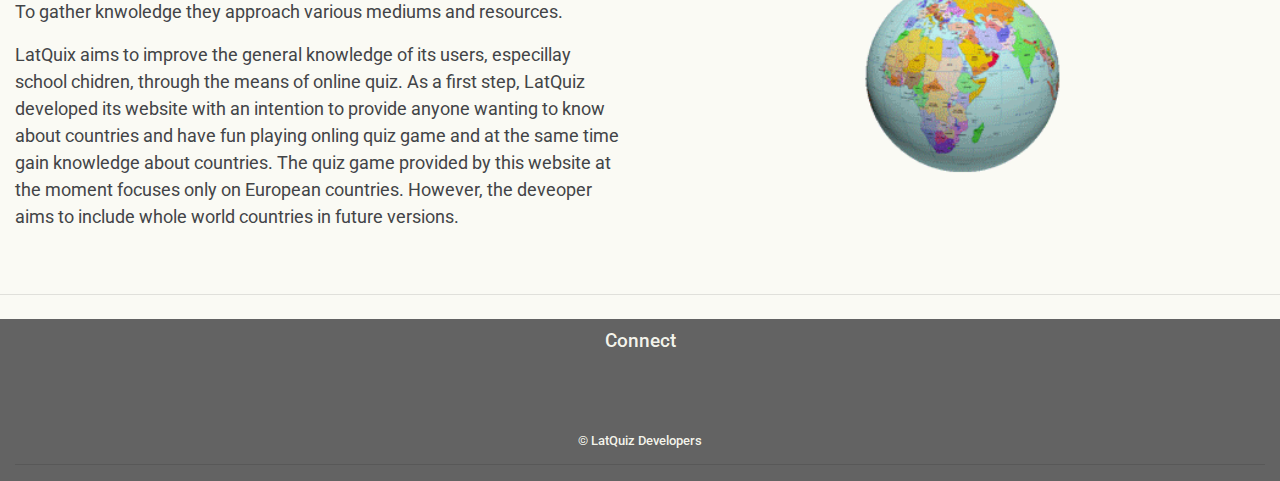
==== commit 003cc25f: "Readme.md, home page, quiz page edited, style modified, file deleted" ====
--- a/index.html
+++ b/index.html
@@ -78,7 +78,7 @@
                         <img src="assets/images/europe3.jpg" alt="background">
                         <div class="carousel-caption">
                             <h1 class="display-2" style="color:#e9e3e3">LatQuiz</h1>
-                            <h3>Check your knwoledge about European countries</h3>
+                            <h3>World's happiest people live in Finland which is in Europe</h3>
                             <a href="quiz.html" class="car-link">Play Quiz</a>
                         </div>
                     </div>
@@ -233,7 +233,7 @@
                         <h2>About Us</h2>
                         <p>People are always enthusiastic about knowing more about other countries.  To gather knwoledge they approach various mediums and resources.</p>
                         <p>LatQuix aims to improve the general knowledge of its users, especillay school chidren, through the means of online quiz. 
-                            As a first step, LatQuiz developed its website with an intention to provide anyone wanting know about countries have fun 
+                            As a first step, LatQuiz developed its website with an intention to provide anyone wanting to know about countries and have fun 
                             playing onling quiz game and at the same time gain knowledge about countries. The quiz game provided by this website at 
                             the moment focuses only on European countries.  However, the deveoper aims to include whole world countries in future versions.</p>
                         <br>                   
--- a/assets/css/style.css
+++ b/assets/css/style.css
@@ -309,7 +309,7 @@
 }
 
 .contTxt {
-   background-color: lightyellow;
+   background-color: rgb(255, 255, 239);
 }
 
 /* Extra Extra small devices (phones, 600px and down) */
